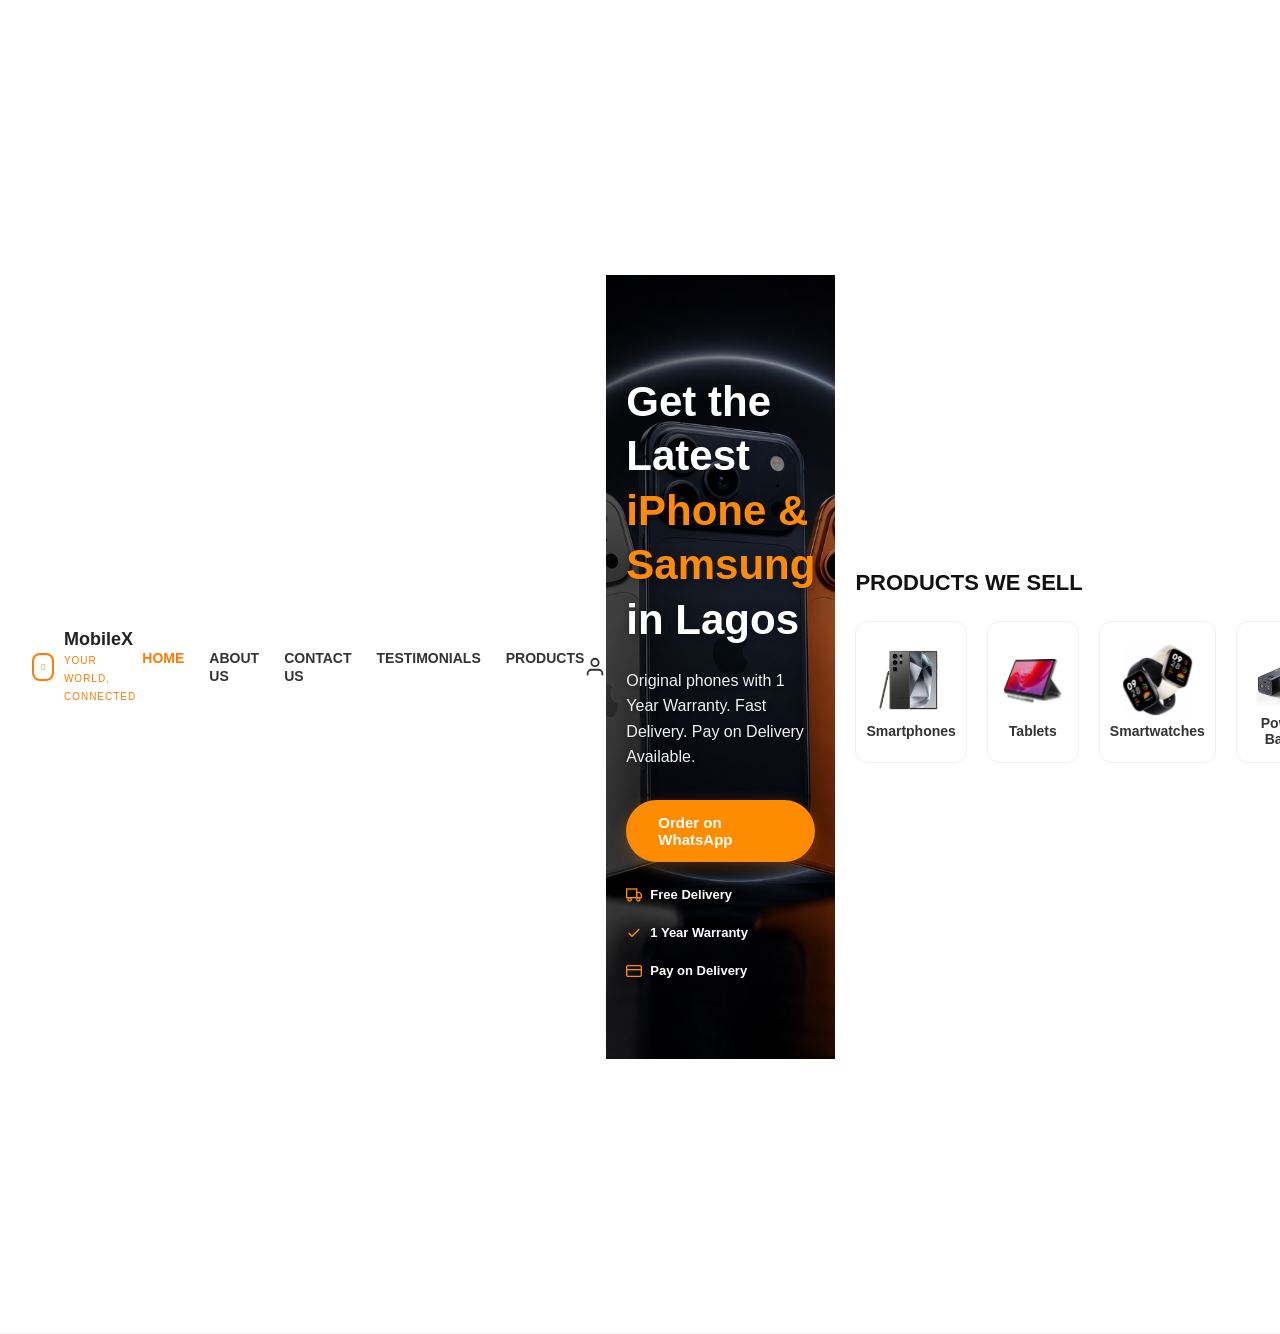
==== index.html @ 1f3f4b81 "Add login icon to navigation Added a login icon button to the navigation bar." ====
<!DOCTYPE html>
<html lang="en">
<head>
<meta charset="UTF-8">
<meta name="viewport" content="width=device-width, initial-scale=1.0">
<title>MobileX - Latest Phones in Lagos</title>
<link rel="stylesheet" href="style.css" />
</head>
<body>

  <nav class="navbar">
    <div class="hamburger" id="hamburger" onclick="toggleMenu()">
      <span></span><span></span><span></span>
    </div>
    <a href="index.html" class="logo">
      <svg class="logo-box" viewBox="0 0 24 24" fill="none" stroke="#ff7a00" stroke-width="2">
        <rect x="5" y="2" width="14" height="20" rx="2"/>
      </svg>
      <div class="logo-text">
        <h2>MobileX</h2>
        <span>YOUR WORLD, CONNECTED</span>
      </div>
    </a>
    <ul class="menu">
      <li><a href="#home" class="active">HOME</a></li>
      <li><a href="#about">ABOUT US</a></li>
      <li><a href="#contact">CONTACT US</a></li>
      <li><a href="#testimonials">TESTIMONIALS</a></li>
      <li><a href="#products">PRODUCTS</a></li>
    </ul>
  <div class="nav-icons" id="navIcons">
  <a href="login.html" class="icon-btn" aria-label="Log In">
    <svg viewBox="0 0 24 24" fill="none" stroke="#ff7a00" stroke-width="2" width="24" height="24">
      <path d="M20 21v-2a4 4 0 0 0-4-4H8a4 4 0 0 0-4 4v2"/>
      <circle cx="12" cy="7" r="4"/>
    </svg>
  </a>
  </div>

  <div class="mobile-menu" id="mobileMenu">
    <a href="#home" class="active" onclick="closeMenu()">HOME</a>
    <a href="#about" onclick="closeMenu()">ABOUT US</a>
    <a href="#contact" onclick="closeMenu()">CONTACT US</a>
    <a href="#testimonials" onclick="closeMenu()">TESTIMONIALS</a>
    <a href="#products" onclick="closeMenu()">PRODUCTS</a>
  </div>



  <section class="hero" id="home">
    <div class="hero-text">
      <h1>Get the Latest <span>iPhone & Samsung</span> in Lagos</h1>
      <p>Original phones with 1 Year Warranty. Fast Delivery. Pay on Delivery Available.</p>
      <a href="https://wa.me/2349169272657" class="btn">Order on WhatsApp</a>
      <div class="trust">
        <div>
          <svg viewBox="0 0 24 24" fill="none" stroke="#ff7a00" stroke-width="2"><rect x="1" y="3" width="15" height="13"/><polygon points="16 8 20 8 23 11 23 16 16 16 16 8"/><circle cx="5.5" cy="18.5" r="2.5"/><circle cx="18.5" cy="18.5" r="2.5"/></svg>
          Free Delivery
        </div>
        <div>
          <svg viewBox="0 0 24 24" fill="none" stroke="#ff7a00" stroke-width="2"><path d="M20 6L9 17l-5-5"/></svg>
          1 Year Warranty
        </div>
        <div>
          <svg viewBox="0 0 24 24" fill="none" stroke="#ff7a00" stroke-width="2"><rect x="1" y="4" width="22" height="16" rx="2"/><line x1="1" y1="10" x2="23" y2="10"/></svg>
          Pay on Delivery
        </div>
      </div>
    </div>
  </section>

  <div class="container">
    <div class="section-title">
      <h2>PRODUCTS WE SELL</h2>
    </div>
    <div class="categories">
      <div class="category-item">
        <img src="smart.jpg" alt="Smartphones">
        <p>Smartphones</p>
      </div>
      <div class="category-item">
        <img src="tablet.jpg" alt="Tablets">
        <p>Tablets</p>
      </div>
      <div class="category-item">
        <img src="watch.jpg" alt="Smartwatches">
        <p>Smartwatches</p>
      </div>
      <div class="category-item">
        <img src="power.jpg" alt="Power Banks">
        <p>Power Bank</p>
      </div>
      <div class="category-item">
        <img src="cases.jpg" alt="Cases">
        <p>Cases & Covers</p>
      </div>
      <div class="category-item">
        <img src="charger.jpg" alt="Chargers">
        <p>Chargers</p>
      </div>
    </div>
  </div>

  <div class="container">
    <div class="deals-banner">
      <div class="deals-text">
        <p>LIMITED TIME DEAL</p>
        <h3>Best Deals on <span>Top Brands</span></h3>
        <p>Grab amazing offers on your favorite smartphones</p>
        <a href="https://wa.me/2349169272657" class="btn-white" target="_blank">Chat on WhatsApp →</a>
      </div>
      <div class="brands-row">
        <img src="https://upload.wikimedia.org/wikipedia/commons/f/fa/Apple_logo_black.svg" alt="Apple">
        <img src="https://upload.wikimedia.org/wikipedia/commons/2/24/Samsung_Logo.svg" alt="Samsung">
        <img src="https://upload.wikimedia.org/wikipedia/commons/4/49/Realme_Logo.svg" alt="Realme">
      </div>
      <div class="off-badge">UP TO<br>30%<br>OFF</div>
    </div>
  </div>

  <div class="container" id="products">
    <div class="section-title">
      <h2>BEST SELLING PRODUCTS</h2>
    </div>
    <div class="products">
      <div class="product-card">
        <img src="https://fdn.gsmarena.com/imgroot/reviews/23/apple-iphone-15-pro-max/lifestyle/-1024w2/gsmarena_003.jpg" alt="iPhone 15 Pro">
        <h4>Apple iPhone 15 Pro</h4>
        <p class="price">From ₦999,000</p>
      </div>
      <div class="product-card">
        <img src="https://fdn.gsmarena.com/imgroot/reviews/24/samsung-galaxy-s24-ultra/lifestyle/-1024w2/gsmarena_001.jpg" alt="S24 Ultra">
        <h4>Samsung Galaxy S24 Ultra</h4>
        <p class="price">From ₦1,199,000</p>
      </div>
      <div class="product-card">
        <img src="https://fdn.gsmarena.com/imgroot/reviews/24/oneplus-12r/lifestyle/-1024w2/gsmarena_001.jpg" alt="OnePlus 12R">
        <h4>OnePlus 12R 5G</h4>
        <p class="price">From ₦549,000</p>
      </div>
      <div class="product-card">
        <img src="https://fdn.gsmarena.com/imgroot/reviews/24/xiaomi-14-ultra/lifestyle/-1024w2/gsmarena_001.jpg" alt="Xiaomi 14 Ultra">
        <h4>Xiaomi 14 Ultra</h4>
        <p class="price">From ₦899,000</p>
      </div>
      <div class="product-card">
        <img src="https://fdn.gsmarena.com/imgroot/reviews/23/google-pixel-8-pro/lifestyle/-1024w2/gsmarena_001.jpg" alt="Pixel 8 Pro">
        <h4>Google Pixel 8 Pro</h4>
        <p class="price">From ₦799,000</p>
      </div>
      <div class="product-card">
        <img src="https://fdn.gsmarena.com/imgroot/reviews/23/realme-11-pro-plus/lifestyle/-1024w2/gsmarena_001.jpg" alt="Realme 11 Pro+">
        <h4>Realme 11 Pro+</h4>
        <p class="price">From ₦390,000</p>
      </div>
    </div>
  </div>

  <div class="container">
    <div class="why-us">
      <div class="why-item">
        <svg viewBox="0 0 24 24" fill="none" stroke="#ff7a00" stroke-width="2"><path d="M17 21v-2a4 4 0 0 0-4-4H5a4 4 0 0 0-4 4v2"/><circle cx="9" cy="7" r="4"/><path d="M23 21v-2a4 4 0 0 0-3-3.87"/><path d="M16 3.13a4 4 0 0 1 0 7.75"/></svg>
        <div>
          <h4>Trusted by Thousands</h4>
          <p>5000+ happy customers</p>
        </div>
      </div>

      <div class="why-item">
        <svg viewBox="0 0 24 24" fill="none" stroke="#ff7a00" stroke-width="2"><rect x="2" y="4" width="20" height="16" rx="2"/><path d="M7 15h0M12 15h0M17 15h0"/></svg>
        <div>
          <h4>Best Prices Guaranteed</h4>
          <p>Best prices on latest mobiles</p>
        </div>
      </div>

      <div class="why-item">
        <svg viewBox="0 0 24 24" fill="none" stroke="#ff7a00" stroke-width="2"><path d="M22 16.92v3a2 2 0 0 1-2.18 2 19.79 19.79 0 0 1-8.63-3.07 19.5 19.5 0 0 1-6-6 19.79 19.79 0 0 1-3.07-8.67A2 2 0 0 1 4.11 2h3a2 2 0 0 1 2 1.72 12.84 12.84 0 0 0 .7 2.81 2 2 0 0 1-.45 2.11L8.09 9.91a16 16 0 0 0 6 6l1.27-1.27a2 2 0 0 1 2.11-.45 12.84 12.84 0 0 0 2.81.7A2 2 0 0 1 22 16.92z"/></svg>
        <div>
          <h4>Expert Support</h4>
          <p>Help anytime you need</p>
        </div>
      </div>

      <div class="why-item">
        <svg viewBox="0 0 24 24" fill="none" stroke="#ff7a00" stroke-width="2"><path d="M12 22s8-4 8-10V5l-8-3-8 3v7c0 6 8 10 8 10z"/></svg>
        <div>
          <h4>Warranty & Genuine</h4>
          <p>Official warranty on all</p>
        </div>
      </div>
    </div>
  </div>
<div class="container" id="blog">
  <div class="section-title">
    <h2>LATEST NEWS & TIPS</h2>
  </div>
  
  <div class="blog-grid">
    
    <!-- BLOG CARD 1 -->
    <div class="blog-card">
      <img src="https://images.unsplash.com/photo-1511707171634-5f897ff02aa9?q=80&w=800" alt="iPhone Tips">
      <div class="blog-content">
        <h4>5 Ways to Extend Your iPhone Battery Life</h4>
        <p>Learn simple tricks to make your battery last all day. From dark mode to background app refresh.</p>
        
        <!-- Hidden full text -->
        <div class="blog-full">
          <p>
            1. Turn on Low Power Mode<br>
            2. Use Dark Mode on OLED screens<br>
            3. Disable Background App Refresh<br>
            4. Lower screen brightness to 50%<br>
            5. Turn off Location Services for apps you don't use
          </p>
          <p>Do this and your iPhone 15 can easily last 2 days on a single charge.</p>
        </div>

        <button onclick="toggleBlog(this)">Read More →</button>
      </div>
    </div>

    <!-- BLOG CARD 2 -->
    <div class="blog-card">
      <img src="https://images.unsplash.com/photo-1598327105666-5b89351aff97?q=80&w=800" alt="Samsung Tips">
      <div class="blog-content">
        <h4>Samsung S24 Ultra Camera Guide</h4>
        <p>Master the 200MP camera. Pro tips for photos and videos that will blow your mind.</p>
        
        <div class="blog-full">
          <p>
            1. Use 200MP mode for billboards and prints<br>
            2. Turn on Expert RAW for better editing<br>
            3. Use 8K video for YouTube content<br>
            4. Nightography mode for low light<br>
            5. 100x Space Zoom is best in bright daylight
          </p>
          <p>The S24 Ultra camera is basically a DSLR in your pocket.</p>
        </div>

        <button onclick="toggleBlog(this)">Read More →</button>
      </div>
    </div>

    <!-- BLOG CARD 3 -->
    <div class="blog-card">
      <img src="https://images.unsplash.com/photo-1555774698-0b77e0d5fac6?q=80&w=800" alt="Accessories">
      <div class="blog-content">
        <h4>Must Have Accessories for 2026</h4>
        <p>From power banks to MagSafe chargers. Upgrade your phone setup this year.</p>
        
        <div class="blog-full">
          <p>
            1. 20,000mAh Power Bank with 65W PD<br>
            2. MagSafe 3-in-1 Wireless Charger<br>
            3. Tempered Glass Screen Protector<br>
            4. AirPods Pro 2nd Gen<br>
            5. Phone Gimbal for smooth videos
          </p>
          <p>These 5 items will make your phone experience 10x better in 2026.</p>
        </div>

        <button onclick="toggleBlog(this)">Read More →</button>
      </div>
    </div>

  </div>
</div>


  <div class="container" id="about">
    <div class="about-section">
      <div class="about-text">
        <h2>About MobileX</h2>
        <p>MobileX is Lagos' trusted destination for original smartphones and accessories. Since day one, we've focused on one thing: getting you genuine devices at honest prices, backed by real warranty and real support.</p>
        <p>Every phone we sell is 100% authentic, covered by a 1-year warranty, and can be paid for on delivery — no guesswork, no risk.</p>
        <div class="about-stats">
          <div class="stat">
            <h3>5000+</h3>
            <p>Happy Customers</p>
          </div>
          <div class="stat">
            <h3>500+</h3>
            <p>Phones in Stock</p>
          </div>
          <div class="stat">
            <h3>1 Year</h3>
            <p>Warranty on All Devices</p>
          </div>
        </div>
      </div>
    </div>
  </div>
  <!-- GOOGLE MAP SECTION -->
<section class="container" id="location">
  <div class="section-title">
    <h2>Visit Our Store</h2>
  </div>

  <div class="map-box">
    <iframe
      src="https://www.google.com/maps/embed?pb=!1m18!1m12!1m3!1d3963.3820253412356!2d3.339257675865243!3d6.599351022295627!2m3!1f0!2f0!3f0!3m2!1i1024!2i768!4f13.1!3m3!1m2!1s0x103b922097e3a9a7%3A0x738cb2cb212a4bb5!2sComputer%20Village!5e0!3m2!1sen!2sng!4v1700000!5m2!1sen!2sng"
      title="MobileX Store Location"
      width="100%"
      height="450"
      style="border:0;"
      allowfullscreen=""
      referrerpolicy="no-referrer-when-downgrade"
      loading="lazy">
    </iframe>

    <div class="map-footer">
      <div class="map-info">
        <h3>
          <svg xmlns="http://www.w3.org/2000/svg" viewBox="0 0 24 24" fill="none" stroke="currentColor" stroke-width="2" aria-hidden="true"><path d="M21 10c0 7-9 13-9 13s-9-6-9-13a9 9 0 0 1 18 0z"/><circle cx="12" cy="10" r="3"/></svg>
          45 Computer Village, Ikeja, Lagos
        </h3>
        <p>Mon - Sat: 8:00 AM - 7:00 PM | Sun: 10:00 AM - 5:00 PM</p>
      </div>
      <a href="https://wa.me/2349169272657?text=Hi%20MobileX,%20I%20need%20directions%20to%20your%20store" target="_blank" rel="noopener noreferrer" class="directions-btn">
        <svg xmlns="http://www.w3.org/2000/svg" viewBox="0 0 24 24" fill="none" stroke="currentColor" stroke-width="2" aria-hidden="true"><path d="M12 2L4.5 20.29l.71.71L12 18l6.79 3 .71-.71z"/></svg>
        Get Directions
      </a>
    </div>
  </div>
</section>

  <div class="container" id="testimonials">
    <div class="section-title">
      <h2>WHAT OUR CUSTOMERS SAY</h2>
    </div>
    <div class="testimonials">
      <div class="testimonial-card">
        <img class="testimonial-avatar" src="person1.jpg" alt="Chidinma A.">
        <div class="stars">★★★★★</div>
        <p>"Ordered my iPhone 15 Pro and it arrived the same day. Genuine product, exactly as described. Will definitely order again!"</p>
        <h4>— Chidinma A.</h4>
      </div>
      <div class="testimonial-card">
        <img class="testimonial-avatar" src="person2.jpg" alt="Tunde O.">
        <div class="stars">★★★★★</div>
        <p>"Pay on delivery gave me peace of mind. The Samsung S24 Ultra I got is 100% authentic with full warranty."</p>
        <h4>— Tunde O.</h4>
      </div>
      <div class="testimonial-card">
        <img class="testimonial-avatar" src="person3.jpg" alt="Amaka N.">
        <div class="stars">★★★★★</div>
        <p>"Best prices in Computer Village, hands down. Customer support responded to my WhatsApp message in minutes."</p>
        <h4>— Amaka N.</h4>
      </div>
    </div>
  </div>
  <div class="container" id="faq">
  <div class="section-title">
    <h2>FREQUENTLY ASKED QUESTIONS</h2>
  </div>
  <div class="faq-list">
    <div class="faq-item">
      <button class="faq-question" onclick="toggleFAQ(this)">
        Are your phones original? 
        <span>+</span>
      </button>
      <div class="faq-answer">
        <p>Yes 100%. All phones come with official warranty and receipt. We do not sell refurbished or fake devices.</p>
      </div>
    </div>

    <div class="faq-item">
      <button class="faq-question" onclick="toggleFAQ(this)">
        Do you offer Pay on Delivery? 
        <span>+</span>
      </button>
      <div class="faq-answer">
        <p>Yes. We deliver across Lagos and you can pay when the item gets to you. Outside Lagos requires small deposit.</p>
      </div>
    </div>

    <div class="faq-item">
      <button class="faq-question" onclick="toggleFAQ(this)">
        What is your warranty policy? 
        <span>+</span>
      </button>
      <div class="faq-answer">
        <p>All devices have 1 year official warranty. If there is any fault, we handle repair or replacement for free.</p>
      </div>
    </div>

    <div class="faq-item">
      <button class="faq-question" onclick="toggleFAQ(this)">
        How fast is delivery? 
        <span>+</span>
      </button>
      <div class="faq-answer">
        <p>Same day delivery within Lagos. 1-3 days for other states in Nigeria.</p>
      </div>
    </div>
  </div>
</div>
  
  <div class="container" id="contact">
    <div class="contact-banner">
      <h2>Have a Question? Let's Talk on WhatsApp</h2>
      <p>Tell us what you're looking for and we'll reply with prices and availability.</p>

      <form class="inquiry-form" id="inquiryForm">
        <div class="form-group">
          <label for="productType">What are you looking for?</label>
          <select id="productType" onchange="handleProductChange()">
            <option value="">-- Select a category --</option>
            <option value="Phone">Phone</option>
            <option value="Power Bank">Power Bank</option>
            <option value="Accessories">Accessories</option>
          </select>
        </div>

        <div class="form-group" id="phoneTypeGroup" style="display:none;">
          <label for="phoneType">Which phone are you interested in?</label>
          <input type="text" id="phoneType" placeholder="e.g. iPhone 15 Pro, Samsung S24 Ultra">
        </div>

        <div class="form-group" id="accessoryTypeGroup" style="display:none;">
          <label for="accessoryType">What accessory?</label>
          <input type="text" id="accessoryType" placeholder="e.g. Charger, Case, Earphones">
        </div>

        <div class="form-group">
          <label for="priceRange">Select your budget</label>
          <select id="priceRange">
            <option value="">-- Select a price range --</option>
            <option value="Under ₦100,000">Under ₦100,000</option>
            <option value="₦100,000 - ₦300,000">₦100,000 - ₦300,000</option>
            <option value="₦300,000 - ₦600,000">₦300,000 - ₦600,000</option>
            <option value="₦600,000 - ₦1,000,000">₦600,000 - ₦1,000,000</option>
            <option value="Above ₦1,000,000">Above ₦1,000,000</option>
          </select>
        </div>

        <div class="form-group">
          <label for="extraNote">Anything else? (optional)</label>
          <input type="text" id="extraNote" placeholder="e.g. Need it delivered by Friday">
        </div>

        <button type="button" class="btn-white" onclick="sendToWhatsApp()">💬 Message Us on WhatsApp →</button>
        
      </form>
    </div>
  </div>

      
  <footer class="footer">
    <div class="container">
      <div class="footer-top">
        <div class="newsletter">
          <h4>Subscribe to our Newsletter</h4>
          <p>Get updates on new arrivals</p>
          <input type="email" placeholder="Enter your email">
          <button>SUBSCRIBE</button>
        </div>
        <div class="footer-badges">
          <div class="badge">
            <svg xmlns="http://www.w3.org/2000/svg" width="20" height="20" viewBox="0 0 24 24" fill="none" stroke="currentColor" stroke-width="2">
              <path d="M1 3h15v13H1z"/><path d="M16 8h4l3 3v5h-7V8z"/><circle cx="5.5" cy="18.5" r="2.5"/><circle cx="18.5" cy="18.5" r="2.5"/>
            </svg>
            <p>Free Shipping on orders over ₦50,000</p>
          </div>
          <div class="badge">
            <svg xmlns="http://www.w3.org/2000/svg" width="20" height="20" viewBox="0 0 24 24" fill="none" stroke="currentColor" stroke-width="2">
              <path d="M12 22s8-4 8-10V5l-8-3-8 3v7c0 6 8 10 8 10z"/>
            </svg>
            <p>Secure Payment 100% Protected</p>
          </div>
        </div>
      </div>
      <div class="footer-cols">
        <div><h4>MobileX</h4><p>Your one-stop destination for smartphones and accessories.</p></div>
        <div><h4>QUICK LINKS</h4><a href="index.html">Home</a><a href="shop.html">Shop</a><a href="about.html">About Us</a><a href="contact.html">Contact</a></div>
        <div><h4>CUSTOMER SERVICE</h4><a href="#">My Account</a><a href="#">Returns</a><a href="#">FAQs</a></div>
        <div>
          <h4>CONTACT US</h4>
          <p class="contact-item">
            <svg xmlns="http://www.w3.org/2000/svg" width="16" height="16" viewBox="0 0 24 24" fill="none" stroke="currentColor" stroke-width="2">
              <path d="M21 10c0 7-9 13-9 13s-9-6-9-13a9 9 0 0 1 18 0z"/><circle cx="12" cy="10" r="3"/>
            </svg>
            45 Computer Village, Ikeja, Lagos
          </p>
          <p class="contact-item">
            <svg xmlns="http://www.w3.org/2000/svg" width="16" height="16" viewBox="0 0 24 24" fill="none" stroke="currentColor" stroke-width="2">
              <path d="M22 16.92v3a2 2 0 0 1-2.18 2 19.79 19.79 0 0 1-8.63-3.07 19.5 19.5 0 0 1-6-6 19.79 19.79 0 0 1-3.07-8.67A2 2 0 0 1 4.11 2h3a2 2 0 0 1 2 1.72 12.84 12.84 0 0 0 .7 2.81 2 2 0 0 1-.45 2.11L8.09 9.91a16 16 0 0 0 6 6l1.27-1.27a2 2 0 0 1 2.11-.45 12.84 12.84 0 0 0 2.81.7A2 2 0 0 1 22 16.92z"/>
            </svg>
            (234) 801-234-5678
          </p>
          <p class="contact-item">
            <svg xmlns="http://www.w3.org/2000/svg" width="16" height="16" viewBox="0 0 24 24" fill="none" stroke="currentColor" stroke-width="2">
              <path d="M4 4h16c1.1 0 2 .9 2 2v12c0 1.1-.9 2-2 2H4c-1.1 0-2-.9-2-2V6c0-1.1.9-2 2-2z"/><polyline points="22,6 12,13 2,6"/>
            </svg>
            support@mobilex.ng
          </p>
        </div>
      </div>
    </div>
  </footer>
  <div id="toast" class="toast"></div>
  <!-- COOKIE CONSENT BANNER -->
<div id="cookieBox" class="cookie-box">
  <p>
    We use cookies to improve your experience. By using this site, you agree to our use of cookies.
  </p>
  <button onclick="acceptCookies()">Got it</button>
</div>
<script>
// ---- COOKIE BANNER LOGIC ----
  function checkCookieConsent() {
    const consent = localStorage.getItem('mobilexCookieConsent');
    if (!consent) {
      document.getElementById('cookieBanner').classList.add('active');
    }
  }

  function acceptCookies() {
    localStorage.setItem('mobilexCookieConsent', 'accepted');
    document.getElementById('cookieBanner').classList.remove('active');
  }

  // Run on page load
  checkCookieConsent();
  function toggleMenu() {
    document.getElementById('hamburger').classList.toggle('active');
    document.getElementById('mobileMenu').classList.toggle('active');
  }
  function closeMenu() {
    document.getElementById('hamburger').classList.remove('active');
    document.getElementById('mobileMenu').classList.remove('active');
  }

  function handleProductChange() {
    const type = document.getElementById('productType').value;
    document.getElementById('phoneTypeGroup').style.display = (type === 'Phone') ? 'block' : 'none';
    document.getElementById('accessoryTypeGroup').style.display = (type === 'Accessories') ? 'block' : 'none';
  }

  function sendToWhatsApp() {
    const productType = document.getElementById('productType').value;
    const phoneType = document.getElementById('phoneType').value;
    const accessoryType = document.getElementById('accessoryType').value;
    const priceRange = document.getElementById('priceRange').value;
    const extraNote = document.getElementById('extraNote').value;

    if (!productType) {
      alert('Please select what you are looking for.');
      return;
    }
    if (!priceRange) {
      alert('Please select a budget range.');
      return;
    }

    let message = "Hi MobileX, I'm interested in the following:%0A";
    message += "Category: " + productType + "%0A";

    if (productType === 'Phone') {
      message += "Phone: " + (phoneType || 'Not specified') + "%0A";
    }
    if (productType === 'Accessories') {
      message += "Accessory: " + (accessoryType || 'Not specified') + "%0A";
    }

    message += "Budget: " + priceRange + "%0A";

    if (extraNote) {
      message += "Note: " + extraNote + "%0A";
    }

    const whatsappNumber = "2349169272657";
    const url = "https://wa.me/" + whatsappNumber + "?text=" + message;
    window.open(url, "_blank");
  }

  // ---- NAVBAR: LOGIN ICON vs PROFILE MENU ----
  function renderNavIcons() {
    const navIcons = document.getElementById('navIcons');
    const user = JSON.parse(localStorage.getItem('mobilexLoggedInUser') || 'null');

    if (user) {
      const initial = user.name.trim().charAt(0).toUpperCase();
      const firstName = user.name.trim().split(' ')[0];

      navIcons.innerHTML = `
        <div class="profile-wrap">
          <button class="profile-btn" onclick="toggleProfileMenu(event)">
            <span class="profile-avatar">${initial}</span>
            <span class="profile-name">${firstName}</span>
          </button>
          <div class="profile-dropdown" id="profileDropdown">
            <p class="dropdown-name">${user.name}</p>
            <p class="dropdown-email">${user.email}</p>
            <hr>
            <a href="#" class="logout-link" onclick="return logoutUser()">Log Out</a>
          </div>
        </div>
      `;
    } else {
      navIcons.innerHTML = `
        <a href="login.html" title="Log In / Sign Up">
          <svg viewBox="0 0 24 24" fill="none" stroke-width="2"><path d="M20 21v-2a4 4 0 0 0-4-4H8a4 4 0 0 0-4 4v2"/><circle cx="12" cy="7" r="4"/></svg>
        </a>
      `;
    }
  }

  function toggleProfileMenu(e) {
    e.stopPropagation();
    document.getElementById('profileDropdown').classList.toggle('active');
  }

  document.addEventListener('click', function () {
    const dropdown = document.getElementById('profileDropdown');
    if (dropdown) dropdown.classList.remove('active');
  });

  // ---- UPDATED LOGOUT WITH REDIRECT TO LOGIN.HTML ----
  function logoutUser() {
    localStorage.removeItem('mobilexLoggedInUser');
    window.location.href = 'login.html';
    return false;
  }

  renderNavIcons();
  // ---- FAQ TOGGLE ----
function toggleFAQ(btn) {
  const answer = btn.nextElementSibling;
  const icon = btn.querySelector('span');
  
  // Close all other FAQs
  document.querySelectorAll('.faq-answer').forEach(item => {
    if(item !== answer) {
      item.classList.remove('active');
      item.previousElementSibling.classList.remove('active');
      item.previousElementSibling.querySelector('span').textContent = '+';
    }
  });

  // Toggle clicked FAQ
  answer.classList.toggle('active');
  btn.classList.toggle('active');
  icon.textContent = answer.classList.contains('active') ? '−' : '+';
}
// ---- BLOG READ MORE TOGGLE ----
function toggleBlog(btn) {
  const fullText = btn.previousElementSibling; // the .blog-full div
  const isOpen = fullText.style.maxHeight && fullText.style.maxHeight !== '0px';
  
  if(!isOpen || fullText.style.maxHeight === '0px') {
    fullText.style.maxHeight = '500px'; // big enough to show all text
    btn.textContent = 'Show Less ←';
  } else {
    fullText.style.maxHeight = '0';
    btn.textContent = 'Read More →';
  }
}
// ---- GOOGLE MAP: OPTIONAL - SCROLL TO MAP WHEN CLICKED FROM NAV ----
document.addEventListener('DOMContentLoaded', function() {
  const locationLink = document.querySelector('a[href="#location"]');
  
  if(locationLink) {
    locationLink.addEventListener('click', function(e) {
      e.preventDefault();
      document.getElementById('location').scrollIntoView({ 
        behavior: 'smooth' 
      });
    });
  }
});


function showToast(message) {
  const toast = document.getElementById("toast");
  toast.innerText = message;
  toast.classList.add("show");

  setTimeout(() => {
    toast.classList.remove("show");
  }, 2500);
}

function sendToWhatsApp() {
  const productType = document.getElementById('productType').value;
  const phoneType = document.getElementById('phoneType').value;
  const accessoryType = document.getElementById('accessoryType').value;
  const priceRange = document.getElementById('priceRange').value;
  const extraNote = document.getElementById('extraNote').value;

  if (!productType) {
    showToast("Please select what you are looking for");
    return;
  }

  if (!priceRange) {
    showToast("Please select a budget range");
    return;
  }

  let message = `Hello, I want a ${productType}`;
  if (phoneType) message += ` (${phoneType})`;
  if (accessoryType) message += ` - ${accessoryType}`;
  message += ` within ${priceRange}`;
  if (extraNote) message += `. Note: ${extraNote}`;

  const phoneNumber = "2349169272657";
  const url = `https://wa.me/${phoneNumber}?text=${encodeURIComponent(message)}`;

  window.open(url, "_blank");
}


window.onload = function () {
  if (!localStorage.getItem("cookiesAccepted")) {
    document.getElementById("cookieBox").style.display = "block";
  }
};

function acceptCookies() {
  localStorage.setItem("cookiesAccepted", "true");
  document.getElementById("cookieBox").style.display = "none";
}
</script>
</script>
</body>
</html>
---- style.css ----
* { margin: 0; padding: 0; box-sizing: border-box; font-family: 'Inter', Arial, sans-serif; }

html { scroll-behavior: smooth; }
section, #about, #testimonials, #contact, #products { scroll-margin-top: 70px; }

/* 1. NAVBAR */
.navbar {
  background: #fff;
  padding: 12px 20px;
  display: flex;
  justify-content: space-between;
  align-items: center;
  border-bottom: 1px solid #eee;
  position: sticky;
  top: 0;
  z-index: 1000;
}
.logo { display: flex; align-items: center; gap: 10px; text-decoration: none; }
.logo-box { border: 2px solid #ff7a00; border-radius: 8px; padding: 6px; width: 38px; height: 38px; }
.logo-text h2 { font-size: 20px; color: #000; }
.logo-text span { font-size: 9px; color: #777; letter-spacing: 0.5px; }

.menu { display: flex; gap: 25px; list-style: none; }
.menu a { text-decoration: none; color: #333; font-weight: 600; font-size: 14px; transition: 0.2s; }
.menu a:hover, .menu a.active { color: #ff7a00; }

.nav-icons { display: flex; gap: 18px; align-items: center; }
.nav-icons a { position: relative; display: flex; text-decoration: none; }
.nav-icons svg { width: 22px; height: 22px; stroke: #333; fill: none; }
.nav-icons a:hover svg { stroke: #ff7a00; }
.cart-count {
  position: absolute; top: -6px; right: -6px;
  background: #ff7a00; color: #fff; font-size: 10px;
  border-radius: 50%; padding: 1px 5px; font-weight: bold;
}

/* USER PROFILE & DROPDOWN MENU STYLES */
.profile-wrap {
  position: relative;
}
.profile-btn {
  display: flex;
  align-items: center;
  gap: 8px;
  background: transparent;
  border: none;
  cursor: pointer;
  padding: 4px;
}
.profile-avatar {
  width: 32px;
  height: 32px;
  background: #ff7a00;
  color: #fff;
  border-radius: 50%;
  display: flex;
  align-items: center;
  justify-content: center;
  font-weight: bold;
  font-size: 14px;
}
.profile-name {
  font-size: 14px;
  font-weight: 600;
  color: #333;
}
.profile-dropdown {
  display: none;
  position: absolute;
  right: 0;
  top: 42px;
  background: #fff;
  border: 1px solid #eee;
  border-radius: 10px;
  box-shadow: 0 10px 30px rgba(0,0,0,0.12);
  width: 220px;
  padding: 14px;
  z-index: 1001;
  text-align: left;
}
.profile-dropdown.active {
  display: block;
}
.dropdown-name {
  font-size: 14px;
  font-weight: 700;
  color: #111;
  margin-bottom: 2px;
}
.dropdown-email {
  font-size: 12px;
  color: #666;
  margin-bottom: 8px;
  word-break: break-all;
}
.profile-dropdown hr {
  border: 0;
  border-top: 1px solid #eee;
  margin: 10px 0;
}
.profile-dropdown a {
  display: block;
  padding: 8px 0;
  color: #333;
  text-decoration: none;
  font-size: 13px;
  font-weight: 500;
  transition: 0.2s;
}
.profile-dropdown a:hover {
  color: #ff7a00;
}
.profile-dropdown a.logout-link {
  color: #d9534f;
  font-weight: 600;
}

.hamburger { display: none; flex-direction: column; gap: 5px; cursor: pointer; z-index: 1001; }
.hamburger span { width: 25px; height: 3px; background: #333; border-radius: 2px; transition: 0.3s; }
.hamburger.active span:nth-child(1) { transform: rotate(45deg) translate(5px, 5px); }
.hamburger.active span:nth-child(2) { opacity: 0; }
.hamburger.active span:nth-child(3) { transform: rotate(-45deg) translate(7px, -6px); }

.mobile-menu {
  display: none;
  position: absolute;
  top: 62px;
  left: 0;
  width: 100%;
  background: #fff;
  border-bottom: 1px solid #eee;
  flex-direction: column;
  padding: 15px 20px;
  z-index: 999;
}
.mobile-menu.active { display: flex; }
.mobile-menu a {
  padding: 12px 0;
  text-decoration: none;
  color: #333;
  font-weight: 600;
  border-bottom: 1px solid #f5f5f5;
}
.mobile-menu a:hover, .mobile-menu a.active { color: #ff7a00; }

/* 2. HERO SECTION */
.hero {
  background: url('phone.jpg') no-repeat center 70% / cover;
  padding: 100px 20px 80px;
  display: flex;
  align-items: center;
  position: relative;
  min-height: 480px;
}

.hero::before {
  content: '';
  position: absolute;
  top: 0; left: 0; right: 0; bottom: 0;
  background: linear-gradient(90deg, rgba(0,0,0,0.65) 0%, rgba(0,0,0,0.35) 100%);
  z-index: 1;
}

.hero-text {
  position: relative;
  z-index: 2;
  max-width: 550px;
}

.hero-text h1 {
  font-size: 42px;
  line-height: 1.3;
  color: #ffffff;
  margin-bottom: 20px;
  text-shadow: 0 2px 10px rgba(0,0,0,0.4);
}
.hero-text h1 span {
  color: #ff8c00;
}

.hero-text p {
  font-size: 16px;
  line-height: 1.6;
  color: #f1f1f1;
  margin-bottom: 30px;
  text-shadow: 0 1px 5px rgba(0,0,0,0.3);
}

.btn {
  background: #ff8c00;
  color: #fff;
  padding: 14px 32px;
  border-radius: 50px;
  text-decoration: none;
  font-weight: 700;
  font-size: 15px;
  display: inline-block;
  transition: all 0.3s ease;
  margin-bottom: 25px;
  box-shadow: 0 4px 15px rgba(255,140,0,0.3);
}
.btn:hover {
  background: #ff7a00;
  transform: translateY(-2px);
  box-shadow: 0 6px 20px rgba(255,140,0,0.4);
}

/* TRUST BADGES */
.trust {
  display: flex;
  gap: 22px;
  flex-wrap: wrap;
}
.trust div {
  display: flex;
  align-items: center;
  gap: 8px;
  color: #fff;
  font-size: 13px;
  font-weight: 600;
}
.trust svg {
  width: 16px;
  height: 16px;
  stroke: #ff8c00;
  fill: none;
  flex-shrink: 0;
}

.container { max-width: 1200px; margin: 0 auto; padding: 40px 20px; }
.section-title { display: flex; justify-content: space-between; align-items: center; margin-bottom: 25px; }
.section-title h2 { font-size: 22px; font-weight: 700; color: #111; }

.btn-small {
  background: #ff7a00;
  color: #fff !important;
  padding: 8px 18px;
  border-radius: 50px;
  font-size: 12px;
  font-weight: 700;
  text-decoration: none;
  transition: 0.3s;
}
.btn-small:hover { background: #e66a00; }

/* 3. SHOP BY CATEGORY */
.categories {
  display: grid;
  grid-template-columns: repeat(6, 1fr);
  gap: 20px;
  text-align: center;
}
.category-item {
  text-decoration: none;
  background: #fff;
  border: 1px solid #f0f0f0;
  border-radius: 12px;
  padding: 15px 10px;
  transition: all 0.3s ease;
  display: flex;
  flex-direction: column;
  align-items: center;
  justify-content: center;
}
.category-item:hover {
  border-color: #ff7a00;
  transform: translateY(-4px);
  box-shadow: 0 8px 20px rgba(0,0,0,0.06);
}
.category-item img {
  width: 70px;
  height: 70px;
  object-fit: contain;
  margin-bottom: 8px;
  mix-blend-mode: multiply;
}
.category-item p {
  font-size: 14px;
  font-weight: 600;
  color: #333;
}

/* 4. DEALS BANNER */
.deals-banner {
  background: #0d0d0d;
  color: #fff;
  border-radius: 16px;
  padding: 35px;
  display: flex;
  align-items: center;
  justify-content: space-between;
  margin: 50px 0;
}
.deals-text h3 { font-size: 26px; }
.deals-text h3 span { color: #ff7a00; }
.deals-text p { font-size: 14px; color: #ccc; margin: 10px 0 15px; }

.btn-white {
  background: #ff7a00;
  color: #fff;
  padding: 10px 22px;
  border-radius: 50px;
  text-decoration: none;
  font-weight: 600;
  transition: 0.3s;
  display: inline-block;
}
.btn-white:hover { background: #e66a00; }
.brands-row { display: flex; gap: 25px; align-items: center; }
.brands-row img { height: 25px; filter: brightness(0) invert(1); opacity: 0.85; mix-blend-mode: normal; }

.off-badge {
  background: #ff7a00;
  border-radius: 50%;
  padding: 18px;
  font-weight: bold;
  text-align: center;
  min-width: 75px;
  height: 75px;
  display: flex;
  align-items: center;
  justify-content: center;
  line-height: 1.2;
}

/* 5. POPULAR PRODUCTS - 3 IN A ROW FOR DESKTOP */
.products {
  display: grid;
  grid-template-columns: repeat(3, 1fr);
  gap: 24px;
  max-width: 1100px;
  margin: 0 auto;
}

.product-card {
  background: #fff;
  border: 1px solid #eee;
  border-radius: 12px;
  padding: 20px;
  text-align: center;
  transition: all 0.3s ease;
  display: flex;
  flex-direction: column;
  justify-content: space-between;
}
.product-card:hover {
  border-color: #ff8c00;
  transform: translateY(-4px);
  box-shadow: 0 8px 20px rgba(0,0,0,0.06);
}
.product-card img {
  width: 100%;
  height: 200px;
  object-fit: contain;
  mix-blend-mode: multiply;
  margin-bottom: 12px;
}
.product-card h4 {
  font-size: 16px;
  margin: 10px 0 6px;
  color: #222;
  font-weight: 600;
  min-height: 44px;
}
.price {
  color: #000;
  font-weight: 700;
  font-size: 17px;
}
.stars {
  color: #ffc107;
  font-size: 13px;
  margin-top: 6px;
}

/* 6. WHY CHOOSE US */
.why-us { display: grid; grid-template-columns: repeat(4, 1fr); gap: 20px; margin: 50px 0; }
.why-item { display: flex; gap: 12px; align-items: flex-start; }
.why-item svg { width: 30px; height: 30px; stroke: #ff7a00; flex-shrink: 0; margin-top: 2px; }
.why-item h4 { font-size: 15px; color: #000; margin-bottom: 4px; }
.why-item p { font-size: 13px; color: #666; }

/* 8. ABOUT US */
.about-section {
  background: #fafafa;
  border-radius: 16px;
  padding: 45px;
}
.about-text h2 { font-size: 26px; color: #111; margin-bottom: 18px; }
.about-text p { font-size: 15px; color: #555; line-height: 1.7; margin-bottom: 14px; max-width: 750px; }
.about-stats { display: flex; gap: 40px; margin-top: 25px; flex-wrap: wrap; }
.stat h3 { font-size: 28px; color: #ff7a00; margin-bottom: 4px; }
.stat p { font-size: 13px; color: #666; margin: 0; }

/* 9. TESTIMONIALS */
.testimonials { display: grid; grid-template-columns: repeat(3, 1fr); gap: 20px; }
.testimonial-card {
  background: #fff;
  border: 1px solid #eee;
  border-radius: 12px;
  padding: 25px;
  transition: 0.3s;
}
.testimonial-card:hover { border-color: #ff7a00; transform: translateY(-3px); box-shadow: 0 8px 20px rgba(0,0,0,0.06); }
.testimonial-avatar {
  width: 48px;
  height: 48px;
  border-radius: 50%;
  object-fit: cover;
  margin-bottom: 14px;
  border: 2px solid #ff7a00;
}
.testimonial-card .stars { font-size: 14px; margin-bottom: 12px; }
.testimonial-card p { font-size: 14px; color: #444; line-height: 1.6; margin-bottom: 15px; font-style: italic; }
.testimonial-card h4 { font-size: 14px; color: #111; font-weight: 700; }

/* 10. CONTACT / WHATSAPP CTA */
.contact-banner {
  background: linear-gradient(90deg, #ff7a00, #ff8c00);
  border-radius: 16px;
  padding: 45px;
  text-align: center;
  color: #fff;
}
.contact-banner h2 { font-size: 26px; margin-bottom: 10px; }
.contact-banner p { font-size: 15px; margin-bottom: 22px; opacity: 0.95; }
.contact-banner .btn-white { background: #0a0a0a; }
.contact-banner .btn-white:hover { background: #1a1a1a; }

.inquiry-form {
  background: #fff;
  border-radius: 12px;
  padding: 30px;
  max-width: 480px;
  margin: 0 auto;
  text-align: left;
}
.form-group { margin-bottom: 18px; }
.form-group label {
  display: block;
  font-size: 13px;
  font-weight: 700;
  color: #333;
  margin-bottom: 6px;
}
.form-group select,
.form-group input {
  width: 100%;
  padding: 12px 14px;
  border: 1px solid #ddd;
  border-radius: 8px;
  font-size: 14px;
  color: #222;
  background: #fafafa;
  outline: none;
  transition: 0.2s;
}
.form-group select:focus,
.form-group input:focus {
  border-color: #ff7a00;
  background: #fff;
}
.inquiry-form .btn-white {
  background: green;
  width: 100%;
  border: none;
  cursor: pointer;
  font-size: 15px;
  margin-top: 5px;
}
.inquiry-form.btn-white:hover{
  background: black;
}

/* 7. FOOTER */
.footer { background: #0a0a0a; color: #ccc; padding: 40px 20px; }
.footer-top { display: flex; justify-content: space-between; margin-bottom: 30px; flex-wrap: wrap; gap: 20px; }
.newsletter input { padding: 10px 14px; border: 1px solid #333; border-radius: 50px 0 0 50px; width: 230px; background: #1a1a1a; color: #fff; outline: none; }
.newsletter button { padding: 10px 20px; background: #ff7a00; color: #fff; border: none; border-radius: 0 50px 50px 0; cursor: pointer; font-weight: bold; transition: 0.3s; }
.newsletter button:hover { background: #e66a00; }

.footer-badges { display: flex; flex-direction: column; gap: 10px; }
.badge { display: flex; align-items: center; gap: 8px; color: #ccc; font-size: 14px; }
.badge svg { stroke: #ff7a00; flex-shrink: 0; }

.footer-cols { display: grid; grid-template-columns: repeat(4, 1fr); gap: 30px; }
.footer-cols h4 { color: #fff; margin-bottom: 15px; }
.footer-cols a { display: block; color: #aaa; text-decoration: none; font-size: 14px; margin-bottom: 8px; transition: 0.2s; }
.footer-cols a:hover { color: #ff7a00; }
.footer-cols p { font-size: 14px; color: #aaa; margin-bottom: 10px; }

.contact-item { display: flex; align-items: center; gap: 8px; }
.contact-item svg { stroke: #ff7a00; flex-shrink: 0; }

/* RESPONSIVE - MOBILE FIRST */
@media (max-width: 900px) {
  .menu { display: none; }
  .hamburger { display: flex; }
  .profile-name { display: none; } /* Hide raw full name on mobile nav for clean layout */

  .hero {
    flex-direction: column;
    text-align: center;
    padding: 70px 20px 50px;
    min-height: 400px;
  }
  .hero-text { text-align: center; margin: 0 auto; }
  .hero-text h1 { font-size: 28px; margin-bottom: 14px; }
  .hero-text p { font-size: 14px; margin-bottom: 24px; }
  .trust { justify-content: center; }

  .categories { grid-template-columns: repeat(2, 1fr); gap: 15px; }
  .category-item { padding: 12px 8px; }
  .category-item img { width: 60px; height: 60px; }

  .products { grid-template-columns: repeat(2, 1fr); gap: 15px; } /* Updated to 2-column mobile layout */
  .product-card { padding: 12px; }
  .product-card img { height: 140px; }
  .product-card h4 { font-size: 13px; min-height: 36px; }

  .why-us { grid-template-columns: repeat(2, 1fr); }
  .footer-cols { grid-template-columns: repeat(2, 1fr); }
  .footer-top { flex-direction: column; }
  .newsletter input { width: 100%; }

  .deals-banner { flex-direction: column; text-align: center; gap: 20px; }
  .brands-row { flex-wrap: wrap; justify-content: center; }

  .about-section { padding: 25px; }
  .about-stats { gap: 25px; }
  .testimonials { grid-template-columns: 1fr; }
  .contact-banner { padding: 30px 20px; }
  .contact-banner h2 { font-size: 20px; }
}

/* 11. LOGIN / SIGNUP PAGE */
.auth-wrapper {
  min-height: calc(100vh - 63px);
  display: flex;
  align-items: center;
  justify-content: center;
  background: linear-gradient(135deg, #fff5ee 0%, #ffffff 100%);
  padding: 40px 20px;
}

.auth-card {
  background: #fff;
  width: 100%;
  max-width: 420px;
  border-radius: 16px;
  box-shadow: 0 10px 40px rgba(0,0,0,0.08);
  border: 1px solid #eee;
  padding: 35px;
}

.auth-tabs {
  display: flex;
  border-radius: 50px;
  background: #f5f5f5;
  padding: 5px;
  margin-bottom: 28px;
}
.tab-btn {
  flex: 1;
  padding: 10px;
  border: none;
  background: transparent;
  border-radius: 50px;
  font-weight: 700;
  font-size: 14px;
  color: #777;
  cursor: pointer;
  transition: 0.3s;
}
.tab-btn.active {
  background: #ff7a00;
  color: #fff;
}

.auth-form { display: none; }
.auth-form.active { display: block; }

.auth-form h2 { font-size: 22px; color: #111; margin-bottom: 6px; }
.auth-subtitle { font-size: 13px; color: #777; margin-bottom: 22px; }

.auth-form .form-group { margin-bottom: 16px; }
.auth-form label { display: block; font-size: 13px; font-weight: 600; color: #333; margin-bottom: 6px; }
.auth-form input {
  width: 100%;
  padding: 12px 14px;
  border: 1px solid #ddd;
  border-radius: 8px;
  font-size: 14px;
  outline: none;
  transition: 0.2s;
}
.auth-form input:focus { border-color: #ff7a00; box-shadow: 0 0 0 3px rgba(255,122,0,0.1); }

.auth-submit {
  width: 100%;
  text-align: center;
  border: none;
  cursor: pointer;
  margin-top: 6px;
  margin-bottom: 0;
}

.auth-error { color: #e33; font-size: 13px; margin: 6px 0; min-height: 16px; }
.auth-success { color: #1a9c4a; font-size: 13px; margin: 6px 0; min-height: 16px; }

.auth-switch { text-align: center; font-size: 13px; color: #666; margin-top: 18px; }
.auth-switch span { color: #ff7a00; font-weight: 700; cursor: pointer; }
.auth-switch span:hover { text-decoration: underline; }

@media (max-width: 480px) {
  .auth-card { padding: 25px; }
}
/* COOKIE CONSENT BANNER */
.cookie-banner {
  position: fixed;
  bottom: 0;
  left: 0;
  right: 0;
  background: #0a0a0a;
  color: #fff;
  padding: 18px 20px;
  box-shadow: 0 -4px 20px rgba(0,0,0,0.2);
  z-index: 9999;
  display: none; /* Controlled by JavaScript */
  border-top: 1px solid #222;
}

.cookie-banner.active {
  display: block;
}

.cookie-content {
  max-width: 1200px;
  margin: 0 auto;
  display: flex;
  align-items: center;
  justify-content: space-between;
  gap: 20px;
}

.cookie-content p {
  font-size: 13px;
  color: #ccc;
  line-height: 1.5;
  margin: 0;
}

.cookie-buttons {
  display: flex;
  gap: 10px;
  flex-shrink: 0;
}

.cookie-btn {
  padding: 10px 22px;
  border-radius: 50px;
  font-size: 13px;
  font-weight: 700;
  cursor: pointer;
  border: none;
  transition: 0.3s;
}

.accept-btn {
  background: #ff7a00;
  color: #fff;
}

.accept-btn:hover {
  background: #e66a00;
}

@media (max-width: 768px) {
  .cookie-content {
    flex-direction: column;
    text-align: center;
    gap: 12px;
  }
}
/* FAQ SECTION WRAPPER */
#faq{
  max-width: 800px;
  margin: 40px auto;
  padding: 20px;
  background: #fff;
  border: 2px solid #ff7a00; /* 2px thick orange line around whole FAQ */
  border-radius: 12px; /* round corners for the whole box */
}

/* EACH QUESTION BOX */
.faq-list { 
  max-width: 100%; 
  margin: 0 auto; 
}

.faq-item { 
  margin-bottom: 12px; 
  border: 1px solid #eee; /* tin line for each item */
  border-radius: 10px; /* round corners for each item */
  background: #fff; 
  overflow: hidden;
  transition: border-color 0.3s;
}
.faq-item:hover { 
  border-color: #ff7a00; 
}

/* THE BUTTON */
.faq-question { 
  width: 100%; 
  padding: 18px 20px; 
  background: #fff; 
  border: none; 
  text-align: left; 
  font-weight: 700; 
  font-size: 15px; 
  color: #111; 
  cursor: pointer; 
  display: flex; 
  justify-content: space-between; 
  align-items: center;
  font-family: 'Inter', Arial, sans-serif;
}
.faq-question:hover { 
  color: #ff7a00; 
}

.faq-question span { 
  font-size: 22px; 
  color: #ff7a00; 
  font-weight: 400;
  transition: transform 0.3s ease;
}
.faq-question.active span { 
  transform: rotate(45deg); /* + turns to x */
}

/* THE ANSWER */
.faq-answer { 
  max-height: 0; 
  overflow: hidden; 
  transition: max-height 0.4s ease, padding 0.4s ease; 
  padding: 0 20px; 
}
.faq-answer.active { 
  max-height: 300px; /* enough space for answer */
  padding: 0 20px 18px; 
}
.faq-answer p { 
  font-size: 14px; 
  color: #555; 
  line-height: 1.7; 
  margin: 0;
}
/* BLOG SECTION */
#blog {
  max-width: 1200px; 
  margin: 0 auto; 
  padding: 40px 20px;
}

#blog .section-title {
  margin-bottom: 25px;
}
#blog .section-title h2 {
  font-size: 22px; 
  font-weight: 700; 
  color: #111;
  font-family: 'Inter', Arial, sans-serif;
}

.blog-grid {
  display: grid; 
  grid-template-columns: repeat(auto-fit, minmax(280px, 1fr)); 
  gap: 24px;
}

.blog-card {
  background: #fff; 
  border: 1px solid #eee; 
  border-radius: 12px; 
  overflow: hidden;
  transition: box-shadow 0.3s, border-color 0.3s;
}
.blog-card:hover {
  border-color: #ff7a00;
  box-shadow: 0 4px 12px rgba(0,0,0,0.05);
}

.blog-card img {
  width: 100%; 
  height: 180px; 
  object-fit: cover;
}

.blog-content {
  padding: 15px;
}
.blog-content h4 {
  font-size: 16px; 
  color: #111; 
  margin: 0 0 10px; 
  font-weight: 700;
  font-family: 'Inter', Arial, sans-serif;
}
.blog-content > p {
  font-size: 14px; 
  color: #666; 
  margin: 0 0 10px; 
  line-height: 1.6;
  font-family: 'Inter', Arial, sans-serif;
}

/* Hidden full text */
.blog-full {
  max-height: 0; 
  overflow: hidden; 
  transition: max-height 0.4s ease;
}
.blog-full p {
  font-size: 14px; 
  color: #555; 
  line-height: 1.7;
  font-family: 'Inter', Arial, sans-serif;
}
.blog-full p:first-child {
  margin-bottom: 10px;
}

.blog-content button {
  background: none; 
  border: none; 
  color: #ff7a00; 
  font-weight: 700; 
  cursor: pointer; 
  font-size: 14px; 
  padding: 0;
  font-family: 'Inter', Arial, sans-serif;
}
.blog-content button:hover {
  text-decoration: underline;
}
/* LOCATION / GOOGLE MAP SECTION */
#location {
  max-width: 1200px;
  margin: 0 auto;
  padding: 40px 20px;
}

#location .section-title {
  margin-bottom: 25px;
  text-align: center;
}
#location .section-title h2 {
  font-size: 22px; 
  font-weight: 700; 
  color: #111;
  font-family: 'Inter', Arial, sans-serif;
}

.map-box {
  border: 2px solid #ff7a00; /* orange tin line around whole map */
  border-radius: 12px;
  overflow: hidden;
  background: #fff;
  transition: 0.3s;
}
.map-box:hover {
  box-shadow: 0 6px 20px rgba(255, 122, 0, 0.15);
}

.map-box iframe {
  width: 100%;
  height: 400px;
  border: 0;
  display: block;
}

.map-footer {
  padding: 20px;
  display: flex;
  justify-content: space-between;
  align-items: center;
  flex-wrap: wrap;
  gap: 15px;
  background: #fff;
}

.map-info h3 {
  font-size: 16px;
  font-weight: 700;
  margin: 0 0 5px;
  color: #111;
  display: flex;
  align-items: center;
  gap: 8px;
  font-family: 'Inter', Arial, sans-serif;
}
.map-info h3 svg {
  width: 18px;
  height: 18px;
  color: #ff7a00;
}
.map-info p {
  font-size: 14px;
  color: #666;
  margin: 0;
  font-family: 'Inter', Arial, sans-serif;
}

/* DIRECTIONS BUTTON - CART STYLE */
.directions-btn {
  background: #ff7a00;
  color: #fff;
  padding: 12px 20px;
  border-radius: 8px;
  text-decoration: none;
  font-weight: 700;
  display: flex;
  align-items: center;
  gap: 8px;
  font-size: 14px;
  transition: 0.3s;
  font-family: 'Inter', Arial, sans-serif;
}
.directions-btn:hover {
  background: #e56e00;
  transform: translateY(-2px);
}
.directions-btn svg {
  width: 18px;
  height: 18px;
}

/* MOBILE RESPONSIVE */
@media (max-width: 768px) {
  .map-footer {
    flex-direction: column;
    align-items: flex-start;
  }
  .directions-btn {
    width: 100%;
    justify-content: center;
  }
}
* {
  box-sizing: border-box;
  margin: 0;
  padding: 0;
  font-family: 'Segoe UI', Arial, sans-serif;
}

body {
  background: #f5f6fa;
  color: #222;
}

/* NAVBAR */
.navbar {
  padding: 16px 32px;
  background: #fff;
  border-bottom: 1px solid #eee;
}

.logo {
  display: flex;
  align-items: center;
  gap: 10px;
  text-decoration: none;
  color: inherit;
}

.logo-box {
  width: 28px;
  height: 28px;
}

.logo-text h2 {
  font-size: 18px;
  color: #222;
}

.logo-text span {
  font-size: 10px;
  letter-spacing: 1px;
  color: #ff7a00;
}

/* AUTH LAYOUT */
.auth-wrapper {
  display: flex;
  justify-content: center;
  align-items: center;
  min-height: calc(100vh - 70px);
  padding: 24px;
}

.auth-card {
  background: #fff;
  width: 100%;
  max-width: 400px;
  border-radius: 12px;
  padding: 32px;
  box-shadow: 0 8px 24px rgba(0, 0, 0, 0.08);
}

/* TABS (used on login page to link to signup, and vice versa) */
.auth-tabs {
  display: flex;
  margin-bottom: 24px;
  border-bottom: 1px solid #eee;
}

.tab-btn {
  flex: 1;
  padding: 12px;
  background: none;
  border: none;
  border-bottom: 2px solid transparent;
  font-size: 15px;
  font-weight: 600;
  color: #999;
  cursor: pointer;
}

.tab-btn.active {
  color: #ff7a00;
  border-bottom: 2px solid #ff7a00;
}

/* FORM */
.auth-form h2 {
  margin-bottom: 4px;
  font-size: 22px;
}

.auth-subtitle {
  color: #777;
  font-size: 13px;
  margin-bottom: 20px;
}

.form-group {
  margin-bottom: 16px;
}

.form-group label {
  display: block;
  font-size: 13px;
  font-weight: 600;
  margin-bottom: 6px;
  color: #444;
}

.form-group input {
  width: 100%;
  padding: 10px 12px;
  border: 1px solid #ddd;
  border-radius: 8px;
  font-size: 14px;
}

.form-group input:focus {
  outline: none;
  border-color: #ff7a00;
}

.auth-error {
  color: #e0303c;
  font-size: 13px;
  margin-bottom: 10px;
  min-height: 16px;
}

.auth-success {
  color: #2e9e4c;
  font-size: 13px;
  margin-bottom: 10px;
  min-height: 16px;
}

.btn.auth-submit {
  width: 100%;
  padding: 12px;
  background: #ff7a00;
  color: #fff;
  border: none;
  border-radius: 8px;
  font-size: 15px;
  font-weight: 600;
  cursor: pointer;
}

.btn.auth-submit:hover {
  background: #e56d00;
}

.auth-switch {
  text-align: center;
  font-size: 13px;
  color: #666;
  margin-top: 18px;
}

.auth-switch span {
  color: #ff7a00;
  font-weight: 600;
  cursor: pointer;
}

* {
  box-sizing: border-box;
  margin: 0;
  padding: 0;
  font-family: 'Segoe UI', Arial, sans-serif;
}

body {
  background: #f5f6fa;
  color: #222;
}

/* NAVBAR */
.navbar {
  padding: 16px 32px;
  background: #fff;
  border-bottom: 1px solid #eee;
}

.logo {
  display: flex;
  align-items: center;
  gap: 10px;
  text-decoration: none;
  color: inherit;
}

.logo-box {
  width: 28px;
  height: 28px;
}

.logo-text h2 {
  font-size: 18px;
  color: #222;
}

.logo-text span {
  font-size: 10px;
  letter-spacing: 1px;
  color: #ff7a00;
}

/* AUTH LAYOUT */
.auth-wrapper {
  display: flex;
  justify-content: center;
  align-items: center;
  min-height: calc(100vh - 70px);
  padding: 24px;
}

.auth-card {
  background: #fff;
  width: 100%;
  max-width: 400px;
  border-radius: 12px;
  padding: 32px;
  box-shadow: 0 8px 24px rgba(0, 0, 0, 0.08);
}

/* TABS (used on login page to link to signup, and vice versa) */
.auth-tabs {
  display: flex;
  margin-bottom: 24px;
  border-bottom: 1px solid #eee;
}

.tab-btn {
  flex: 1;
  padding: 12px;
  background: none;
  border: none;
  border-bottom: 2px solid transparent;
  font-size: 15px;
  font-weight: 600;
  color: #999;
  cursor: pointer;
}

.tab-btn.active {
  color: #ff7a00;
  border-bottom: 2px solid #ff7a00;
}

/* FORM */
.auth-form h2 {
  margin-bottom: 4px;
  font-size: 22px;
}

.auth-subtitle {
  color: #777;
  font-size: 13px;
  margin-bottom: 20px;
}

.form-group {
  margin-bottom: 16px;
}

.form-group label {
  display: block;
  font-size: 13px;
  font-weight: 600;
  margin-bottom: 6px;
  color: #444;
}

.form-group input {
  width: 100%;
  padding: 10px 12px;
  border: 1px solid #ddd;
  border-radius: 8px;
  font-size: 14px;
}

.form-group input:focus {
  outline: none;
  border-color: #ff7a00;
}

.auth-error {
  color: #e0303c;
  font-size: 13px;
  margin-bottom: 10px;
  min-height: 16px;
}

.auth-success {
  color: #2e9e4c;
  font-size: 13px;
  margin-bottom: 10px;
  min-height: 16px;
}

.btn.auth-submit {
  width: 100%;
  padding: 12px;
  background: #ff7a00;
  color: #fff;
  border: none;
  border-radius: 8px;
  font-size: 15px;
  font-weight: 600;
  cursor: pointer;
}

.btn.auth-submit:hover {
  background: #e56d00;
}

.auth-switch {
  text-align: center;
  font-size: 13px;
  color: #666;
  margin-top: 18px;
}

.auth-switch span {
  color: #ff7a00;
  font-weight: 600;
  cursor: pointer;
}

/* ALERT POPUP (styled modal, behaves like alert()) */
.alert-overlay {
  position: fixed;
  inset: 0;
  background: rgba(0, 0, 0, 0.45);
  display: flex;
  align-items: center;
  justify-content: center;
  opacity: 0;
  pointer-events: none;
  transition: opacity 0.2s ease;
  z-index: 999;
}

.alert-overlay.show {
  opacity: 1;
  pointer-events: auto;
}

.alert-box {
  background: #fff;
  width: 90%;
  max-width: 320px;
  border-radius: 14px;
  padding: 28px 24px 20px;
  text-align: center;
  box-shadow: 0 12px 32px rgba(0, 0, 0, 0.2);
  transform: scale(0.9);
  transition: transform 0.2s ease;
}

.alert-overlay.show .alert-box {
  transform: scale(1);
}

.alert-icon {
  width: 48px;
  height: 48px;
  line-height: 48px;
  border-radius: 50%;
  font-size: 24px;
  color: #fff;
  margin: 0 auto 14px;
}

.alert-icon.success {
  background: #2e9e4c;
}

.alert-icon.error {
  background: #e0303c;
}

.alert-message {
  font-size: 16px;
  font-weight: 600;
  color: #222;
  margin-bottom: 20px;
}

.alert-ok-btn {
  width: 100%;
  padding: 10px;
  background: #ff7a00;
  color: #fff;
  border: none;
  border-radius: 8px;
  font-size: 14px;
  font-weight: 600;
  cursor: pointer;
}

.alert-ok-btn:hover {
  background: #e56d00;
}

/* SLIDING AUTH CONTAINER */
.auth-container {
  position: relative;
  width: 100%;
  max-width: 768px;
  min-height: 540px;
  background: #fff;
  border-radius: 14px;
  box-shadow: 0 14px 36px rgba(0, 0, 0, 0.15);
  overflow: hidden;
}

.form-container {
  position: absolute;
  top: 0;
  height: 100%;
  width: 50%;
  padding: 40px 44px;
  display: flex;
  flex-direction: column;
  justify-content: center;
  transition: all 0.6s ease-in-out;
}

.form-container form {
  width: 100%;
}

.sign-in-container {
  left: 0;
  z-index: 2;
}

.sign-up-container {
  left: 0;
  opacity: 0;
  z-index: 1;
}

.auth-container.right-panel-active .sign-in-container {
  transform: translateX(100%);
}

.auth-container.right-panel-active .sign-up-container {
  transform: translateX(100%);
  opacity: 1;
  z-index: 5;
  animation: fadeIn 0.6s;
}

@keyframes fadeIn {
  0%, 49.99% { opacity: 0; z-index: 1; }
  50%, 100% { opacity: 1; z-index: 5; }
}

.overlay-container {
  position: absolute;
  top: 0;
  left: 50%;
  width: 50%;
  height: 100%;
  overflow: hidden;
  transition: transform 0.6s ease-in-out;
  z-index: 100;
}

.auth-container.right-panel-active .overlay-container {
  transform: translateX(-100%);
}

.overlay {
  background: linear-gradient(135deg, #ff7a00, #ff9a40);
  color: #fff;
  position: relative;
  left: -100%;
  height: 100%;
  width: 200%;
  transform: translateX(0);
  transition: transform 0.6s ease-in-out;
}

.auth-container.right-panel-active .overlay {
  transform: translateX(50%);
}

.overlay-panel {
  position: absolute;
  top: 0;
  width: 50%;
  height: 100%;
  display: flex;
  flex-direction: column;
  align-items: center;
  justify-content: center;
  text-align: center;
  padding: 0 40px;
  transition: transform 0.6s ease-in-out;
}

.overlay-panel h2 {
  margin-bottom: 12px;
  font-size: 24px;
}

.overlay-panel p {
  font-size: 14px;
  line-height: 1.5;
  margin-bottom: 24px;
  opacity: 0.9;
}

.overlay-left {
  transform: translateX(-20%);
}

.auth-container.right-panel-active .overlay-left {
  transform: translateX(0);
}

.overlay-right {
  right: 0;
  transform: translateX(0);
}

.auth-container.right-panel-active .overlay-right {
  transform: translateX(20%);
}

.ghost-btn {
  background: transparent;
  border: 2px solid #fff;
  color: #fff;
  padding: 10px 32px;
  border-radius: 8px;
  font-size: 14px;
  font-weight: 600;
  cursor: pointer;
  width: auto;
}

.ghost-btn:hover {
  background: rgba(255, 255, 255, 0.15);
}

.mobile-switch {
  display: none;
}

/* Below 700px: slide animation gives way to a simple stacked toggle */
@media (max-width: 700px) {
  .auth-container {
    min-height: auto;
  }

  .overlay-container {
    display: none;
  }

  .form-container {
    position: relative;
    width: 100%;
    padding: 32px 24px;
    opacity: 1 !important;
    transform: none !important;
    display: none;
  }

  .sign-in-container {
    display: flex;
  }

  .auth-container.right-panel-active .sign-in-container {
    display: none;
  }

  .auth-container.right-panel-active .sign-up-container {
    display: flex;
  }

  .mobile-switch {
    display: block;
    text-align: center;
    font-size: 13px;
    color: #666;
    margin-top: 16px;
  }

  .mobile-switch span {
    color: #ff7a00;
    font-weight: 600;
    cursor: pointer;
  }
}
.toast {
  position: fixed;
  top: 20px;
  left: 50%;
  transform: translateX(-50%) translateY(-20px);
  background: #ff3b3b;
  color: #fff;
  padding: 12px 18px;
  border-radius: 6px;
  font-size: 14px;
  opacity: 0;
  pointer-events: none;
  transition: all 0.3s ease;
  z-index: 9999;
}

.toast.show {
  opacity: 1;
  transform: translateX(-50%) translateY(0);
}
.cookie-box {
  position: fixed;
  bottom: 20px;
  left: 50%;
  transform: translateX(-50%);
  background: #111;
  color: #fff;
  padding: 15px 20px;
  border-radius: 8px;
  width: 90%;
  max-width: 400px;
  display: none;
  z-index: 9999;
  font-size: 14px;
}

.cookie-box button {
  margin-top: 10px;
  background: #ff7a00;
  border: none;
  color: #fff;
  padding: 8px 14px;
  border-radius: 5px;
}
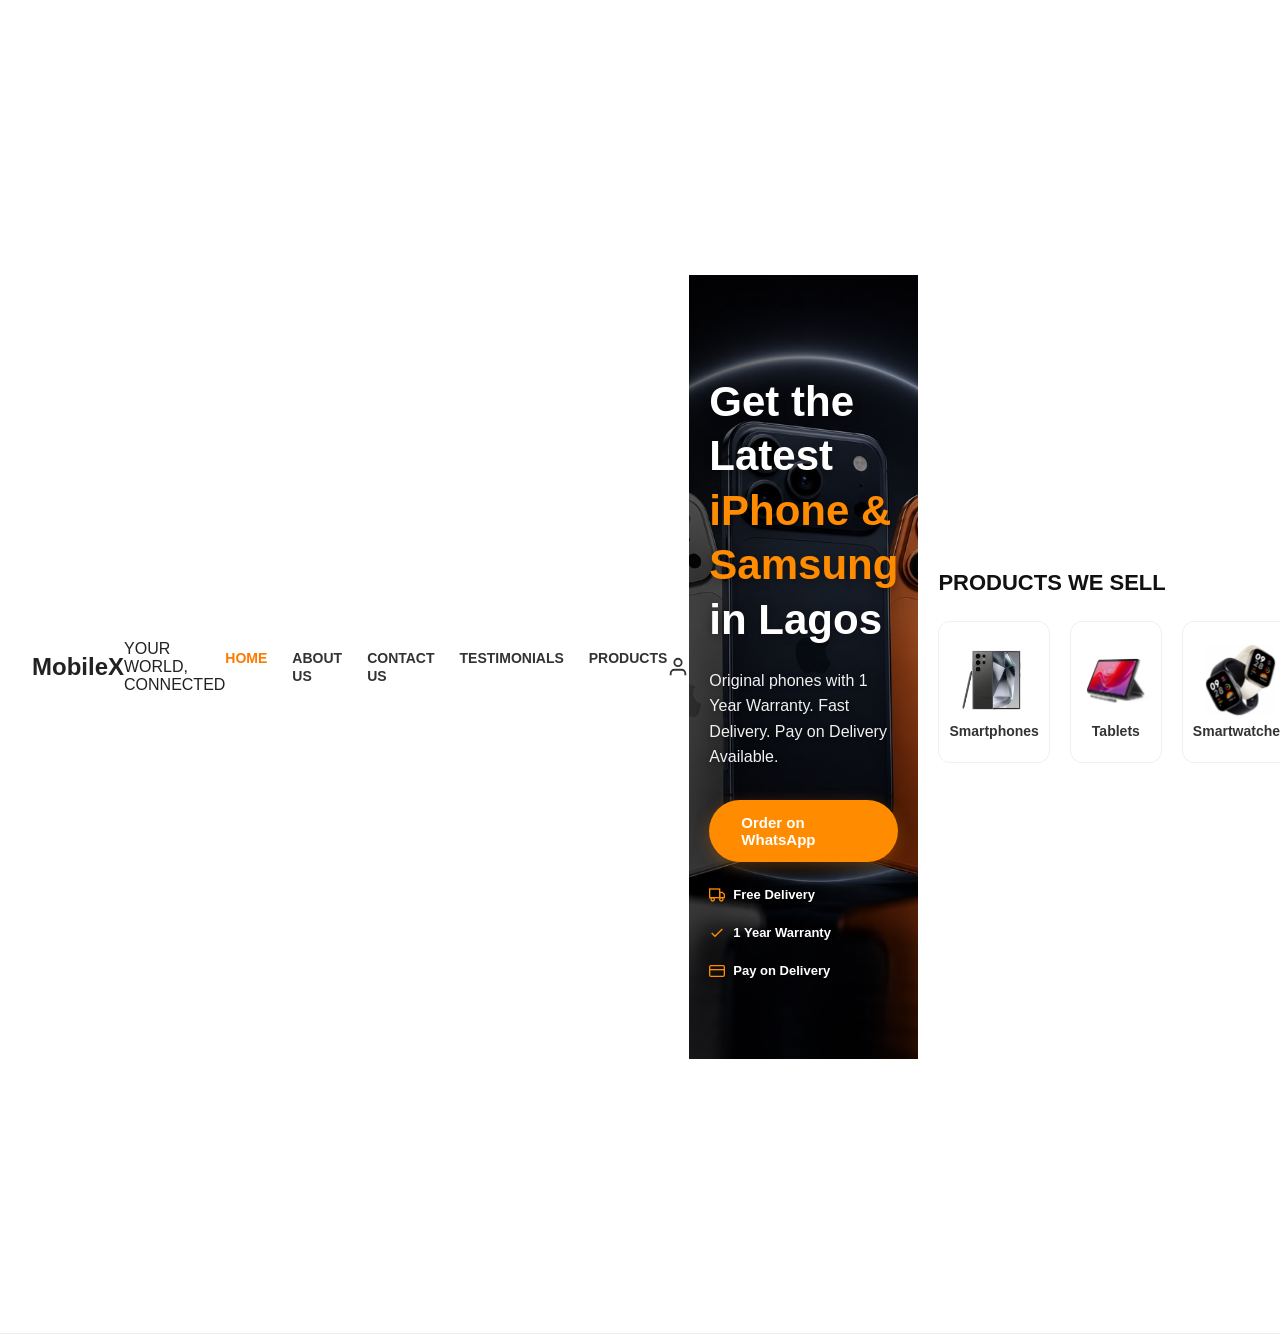
==== commit f6854e97: "Remove logo SVG from navbar Removed logo SVG and related elements from the navbar." ====
--- a/index.html
+++ b/index.html
@@ -12,11 +12,7 @@
     <div class="hamburger" id="hamburger" onclick="toggleMenu()">
       <span></span><span></span><span></span>
     </div>
-    <a href="index.html" class="logo">
-      <svg class="logo-box" viewBox="0 0 24 24" fill="none" stroke="#ff7a00" stroke-width="2">
-        <rect x="5" y="2" width="14" height="20" rx="2"/>
-      </svg>
-      <div class="logo-text">
+    
         <h2>MobileX</h2>
         <span>YOUR WORLD, CONNECTED</span>
       </div>
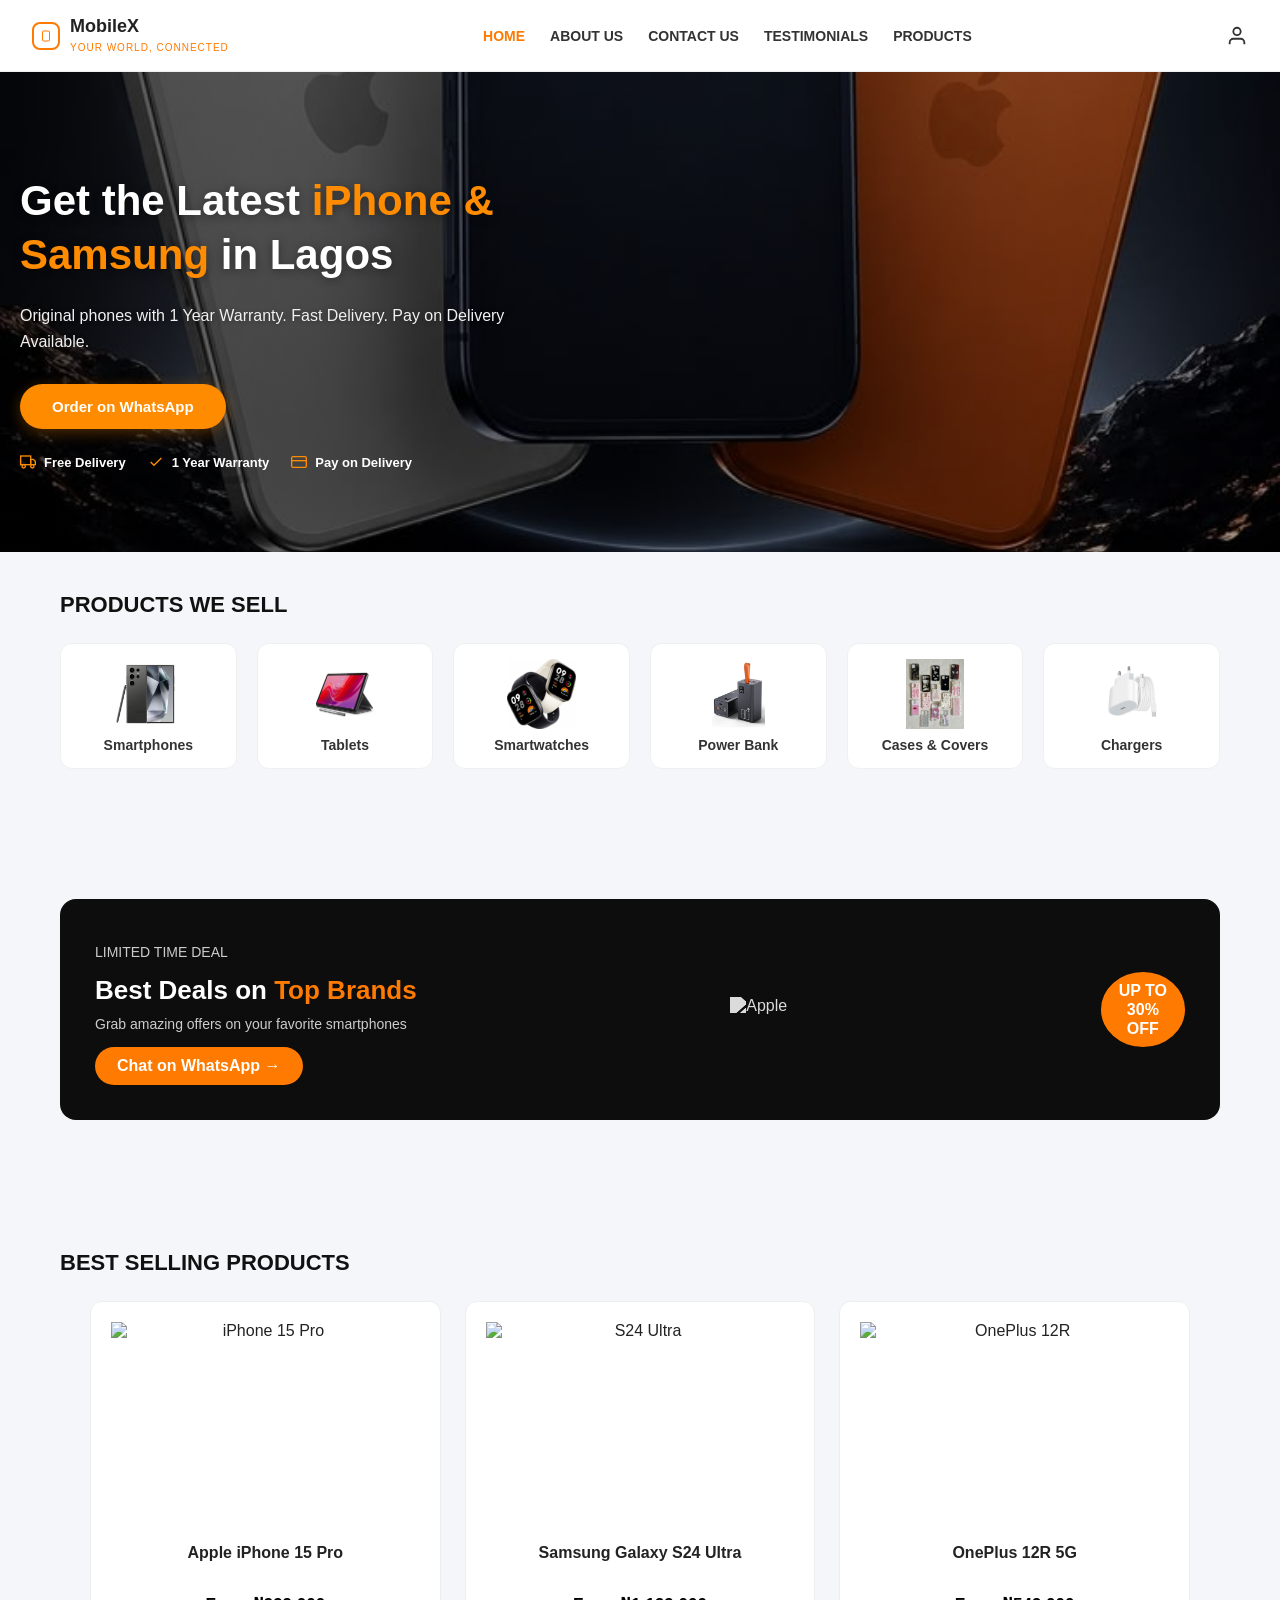
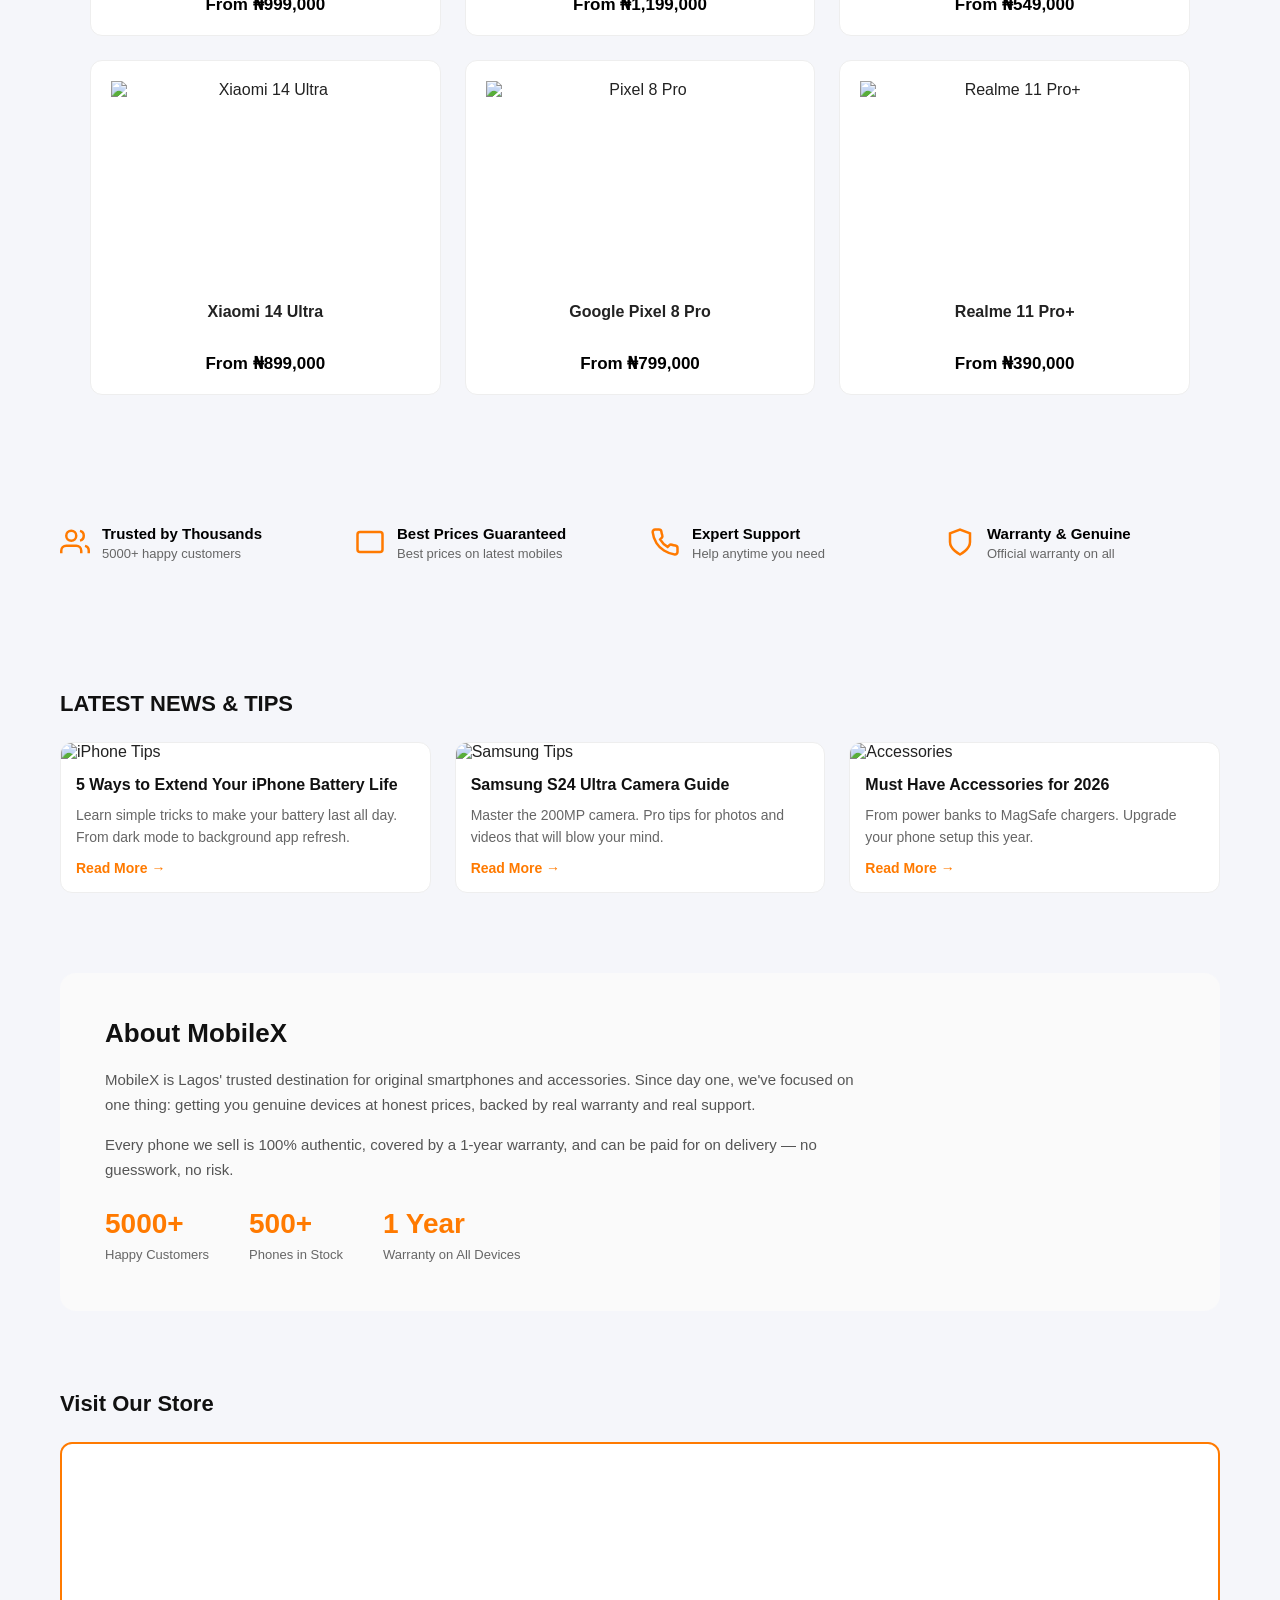
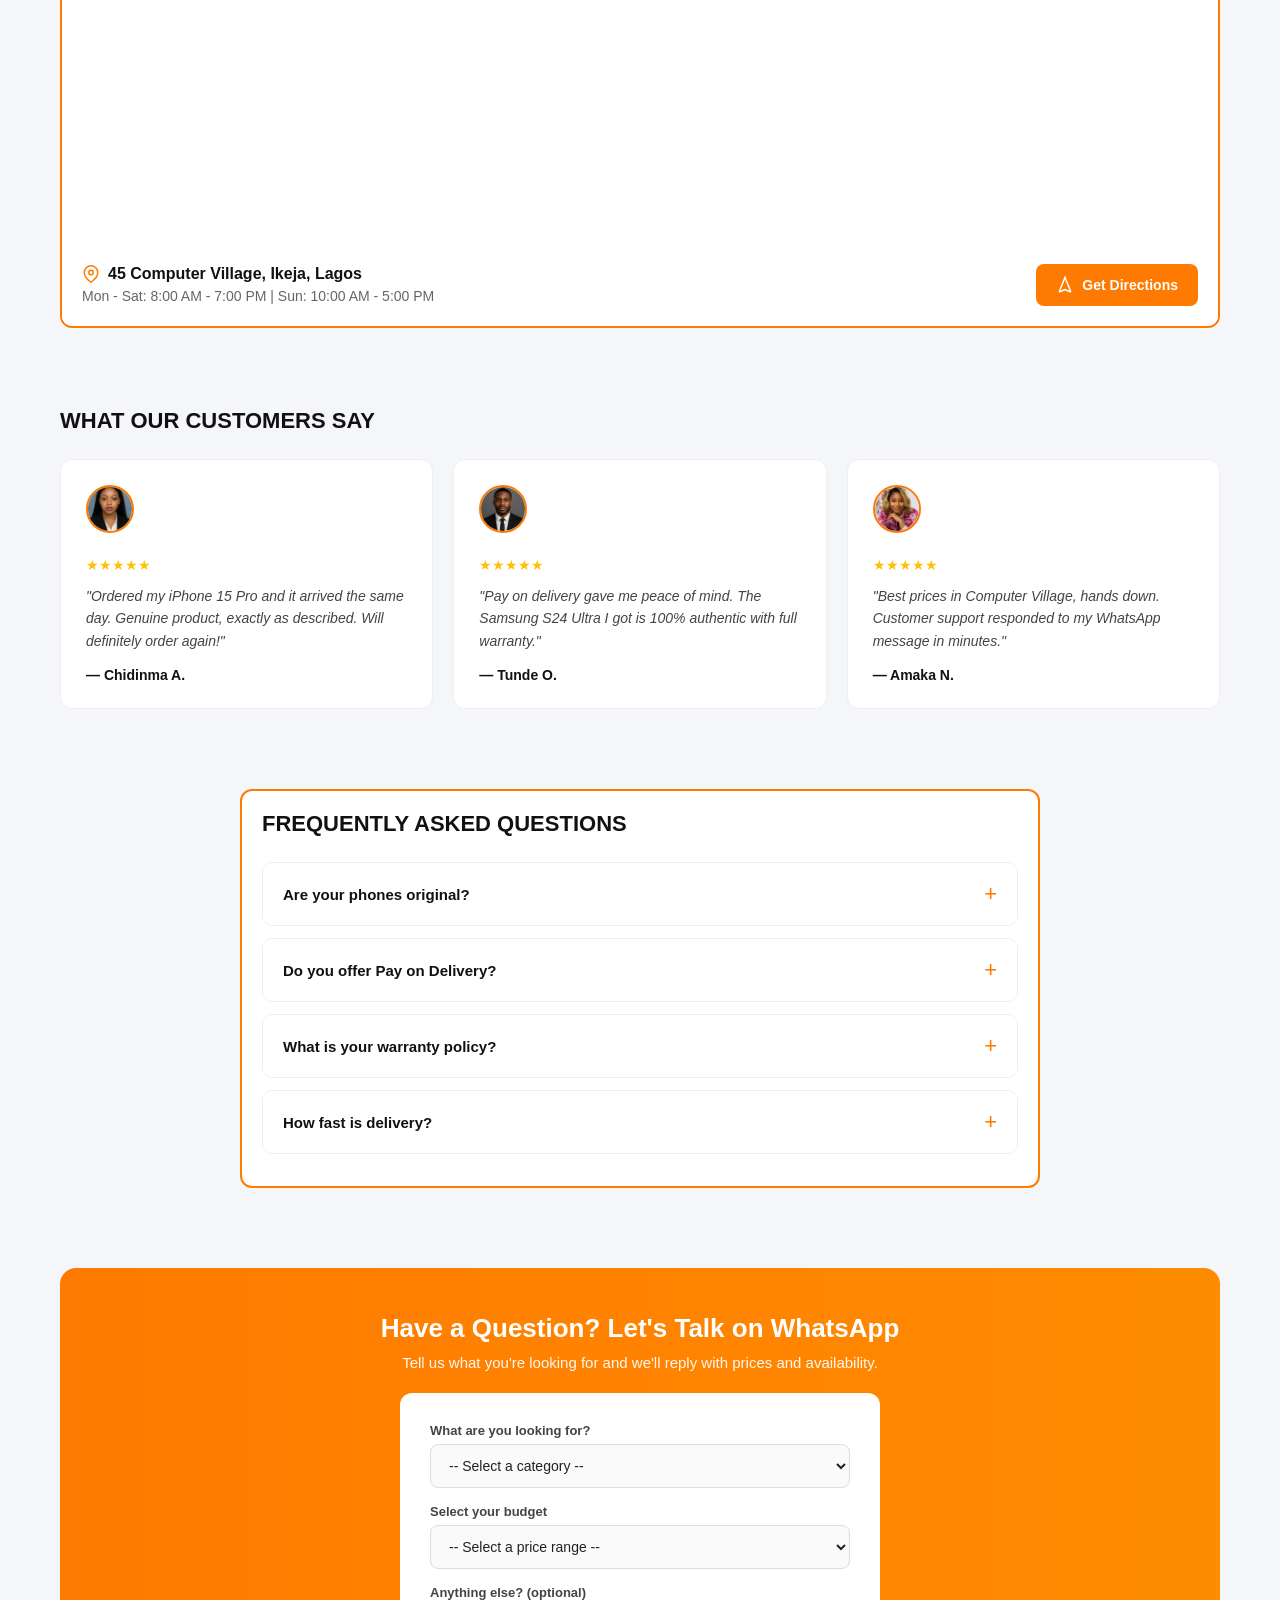
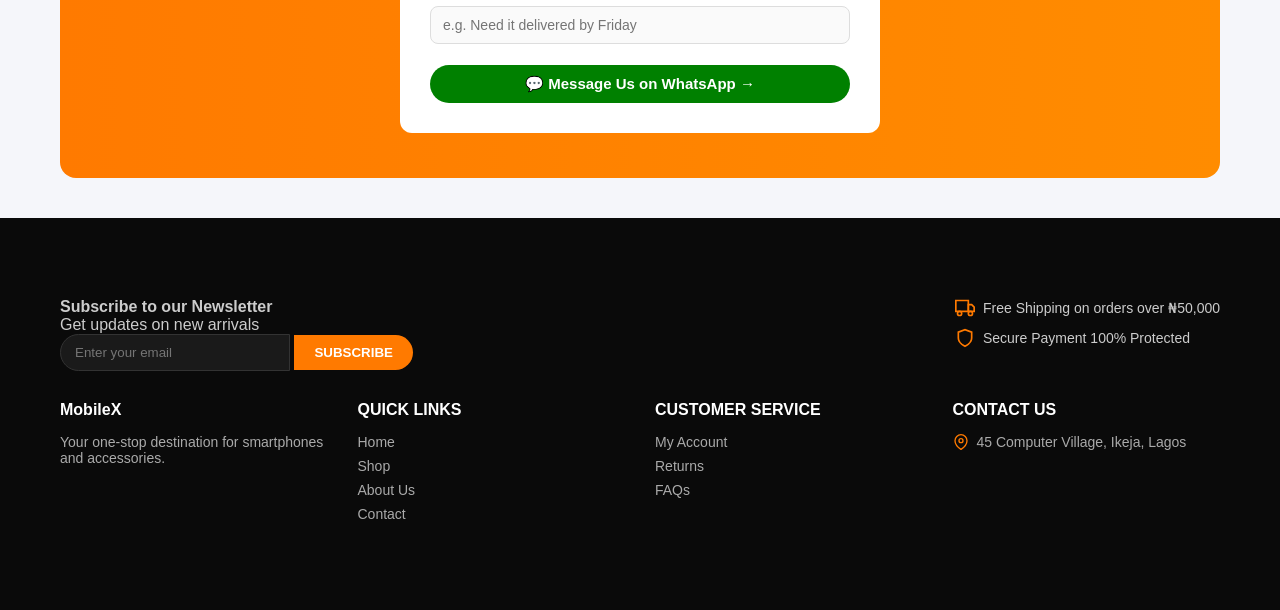
==== commit e8d63a0d: "Refactor footer and navigation structure Removed contact information and cookie consent logic from t" ====
--- a/index.html
+++ b/index.html
@@ -1,3 +1,4 @@
+
 <!DOCTYPE html>
 <html lang="en">
 <head>
@@ -12,7 +13,11 @@
     <div class="hamburger" id="hamburger" onclick="toggleMenu()">
       <span></span><span></span><span></span>
     </div>
-    
+    <a href="index.html" class="logo">
+      <svg class="logo-box" viewBox="0 0 24 24" fill="none" stroke="#ff7a00" stroke-width="2">
+        <rect x="5" y="2" width="14" height="20" rx="2"/>
+      </svg>
+      <div class="logo-text">
         <h2>MobileX</h2>
         <span>YOUR WORLD, CONNECTED</span>
       </div>
@@ -31,7 +36,9 @@
       <circle cx="12" cy="7" r="4"/>
     </svg>
   </a>
-  </div>
+</div>
+      </div>
+  </nav>
 
   <div class="mobile-menu" id="mobileMenu">
     <a href="#home" class="active" onclick="closeMenu()">HOME</a>
@@ -107,8 +114,7 @@
       </div>
       <div class="brands-row">
         <img src="https://upload.wikimedia.org/wikipedia/commons/f/fa/Apple_logo_black.svg" alt="Apple">
-        <img src="https://upload.wikimedia.org/wikipedia/commons/2/24/Samsung_Logo.svg" alt="Samsung">
-        <img src="https://upload.wikimedia.org/wikipedia/commons/4/49/Realme_Logo.svg" alt="Realme">
+
       </div>
       <div class="off-badge">UP TO<br>30%<br>OFF</div>
     </div>
@@ -482,244 +488,4 @@
           </p>
           <p class="contact-item">
             <svg xmlns="http://www.w3.org/2000/svg" width="16" height="16" viewBox="0 0 24 24" fill="none" stroke="currentColor" stroke-width="2">
-              <path d="M22 16.92v3a2 2 0 0 1-2.18 2 19.79 19.79 0 0 1-8.63-3.07 19.5 19.5 0 0 1-6-6 19.79 19.79 0 0 1-3.07-8.67A2 2 0 0 1 4.11 2h3a2 2 0 0 1 2 1.72 12.84 12.84 0 0 0 .7 2.81 2 2 0 0 1-.45 2.11L8.09 9.91a16 16 0 0 0 6 6l1.27-1.27a2 2 0 0 1 2.11-.45 12.84 12.84 0 0 0 2.81.7A2 2 0 0 1 22 16.92z"/>
-            </svg>
-            (234) 801-234-5678
-          </p>
-          <p class="contact-item">
-            <svg xmlns="http://www.w3.org/2000/svg" width="16" height="16" viewBox="0 0 24 24" fill="none" stroke="currentColor" stroke-width="2">
-              <path d="M4 4h16c1.1 0 2 .9 2 2v12c0 1.1-.9 2-2 2H4c-1.1 0-2-.9-2-2V6c0-1.1.9-2 2-2z"/><polyline points="22,6 12,13 2,6"/>
-            </svg>
-            support@mobilex.ng
-          </p>
-        </div>
-      </div>
-    </div>
-  </footer>
-  <div id="toast" class="toast"></div>
-  <!-- COOKIE CONSENT BANNER -->
-<div id="cookieBox" class="cookie-box">
-  <p>
-    We use cookies to improve your experience. By using this site, you agree to our use of cookies.
-  </p>
-  <button onclick="acceptCookies()">Got it</button>
-</div>
-<script>
-// ---- COOKIE BANNER LOGIC ----
-  function checkCookieConsent() {
-    const consent = localStorage.getItem('mobilexCookieConsent');
-    if (!consent) {
-      document.getElementById('cookieBanner').classList.add('active');
-    }
-  }
-
-  function acceptCookies() {
-    localStorage.setItem('mobilexCookieConsent', 'accepted');
-    document.getElementById('cookieBanner').classList.remove('active');
-  }
-
-  // Run on page load
-  checkCookieConsent();
-  function toggleMenu() {
-    document.getElementById('hamburger').classList.toggle('active');
-    document.getElementById('mobileMenu').classList.toggle('active');
-  }
-  function closeMenu() {
-    document.getElementById('hamburger').classList.remove('active');
-    document.getElementById('mobileMenu').classList.remove('active');
-  }
-
-  function handleProductChange() {
-    const type = document.getElementById('productType').value;
-    document.getElementById('phoneTypeGroup').style.display = (type === 'Phone') ? 'block' : 'none';
-    document.getElementById('accessoryTypeGroup').style.display = (type === 'Accessories') ? 'block' : 'none';
-  }
-
-  function sendToWhatsApp() {
-    const productType = document.getElementById('productType').value;
-    const phoneType = document.getElementById('phoneType').value;
-    const accessoryType = document.getElementById('accessoryType').value;
-    const priceRange = document.getElementById('priceRange').value;
-    const extraNote = document.getElementById('extraNote').value;
-
-    if (!productType) {
-      alert('Please select what you are looking for.');
-      return;
-    }
-    if (!priceRange) {
-      alert('Please select a budget range.');
-      return;
-    }
-
-    let message = "Hi MobileX, I'm interested in the following:%0A";
-    message += "Category: " + productType + "%0A";
-
-    if (productType === 'Phone') {
-      message += "Phone: " + (phoneType || 'Not specified') + "%0A";
-    }
-    if (productType === 'Accessories') {
-      message += "Accessory: " + (accessoryType || 'Not specified') + "%0A";
-    }
-
-    message += "Budget: " + priceRange + "%0A";
-
-    if (extraNote) {
-      message += "Note: " + extraNote + "%0A";
-    }
-
-    const whatsappNumber = "2349169272657";
-    const url = "https://wa.me/" + whatsappNumber + "?text=" + message;
-    window.open(url, "_blank");
-  }
-
-  // ---- NAVBAR: LOGIN ICON vs PROFILE MENU ----
-  function renderNavIcons() {
-    const navIcons = document.getElementById('navIcons');
-    const user = JSON.parse(localStorage.getItem('mobilexLoggedInUser') || 'null');
-
-    if (user) {
-      const initial = user.name.trim().charAt(0).toUpperCase();
-      const firstName = user.name.trim().split(' ')[0];
-
-      navIcons.innerHTML = `
-        <div class="profile-wrap">
-          <button class="profile-btn" onclick="toggleProfileMenu(event)">
-            <span class="profile-avatar">${initial}</span>
-            <span class="profile-name">${firstName}</span>
-          </button>
-          <div class="profile-dropdown" id="profileDropdown">
-            <p class="dropdown-name">${user.name}</p>
-            <p class="dropdown-email">${user.email}</p>
-            <hr>
-            <a href="#" class="logout-link" onclick="return logoutUser()">Log Out</a>
-          </div>
-        </div>
-      `;
-    } else {
-      navIcons.innerHTML = `
-        <a href="login.html" title="Log In / Sign Up">
-          <svg viewBox="0 0 24 24" fill="none" stroke-width="2"><path d="M20 21v-2a4 4 0 0 0-4-4H8a4 4 0 0 0-4 4v2"/><circle cx="12" cy="7" r="4"/></svg>
-        </a>
-      `;
-    }
-  }
-
-  function toggleProfileMenu(e) {
-    e.stopPropagation();
-    document.getElementById('profileDropdown').classList.toggle('active');
-  }
-
-  document.addEventListener('click', function () {
-    const dropdown = document.getElementById('profileDropdown');
-    if (dropdown) dropdown.classList.remove('active');
-  });
-
-  // ---- UPDATED LOGOUT WITH REDIRECT TO LOGIN.HTML ----
-  function logoutUser() {
-    localStorage.removeItem('mobilexLoggedInUser');
-    window.location.href = 'login.html';
-    return false;
-  }
-
-  renderNavIcons();
-  // ---- FAQ TOGGLE ----
-function toggleFAQ(btn) {
-  const answer = btn.nextElementSibling;
-  const icon = btn.querySelector('span');
-  
-  // Close all other FAQs
-  document.querySelectorAll('.faq-answer').forEach(item => {
-    if(item !== answer) {
-      item.classList.remove('active');
-      item.previousElementSibling.classList.remove('active');
-      item.previousElementSibling.querySelector('span').textContent = '+';
-    }
-  });
-
-  // Toggle clicked FAQ
-  answer.classList.toggle('active');
-  btn.classList.toggle('active');
-  icon.textContent = answer.classList.contains('active') ? '−' : '+';
-}
-// ---- BLOG READ MORE TOGGLE ----
-function toggleBlog(btn) {
-  const fullText = btn.previousElementSibling; // the .blog-full div
-  const isOpen = fullText.style.maxHeight && fullText.style.maxHeight !== '0px';
-  
-  if(!isOpen || fullText.style.maxHeight === '0px') {
-    fullText.style.maxHeight = '500px'; // big enough to show all text
-    btn.textContent = 'Show Less ←';
-  } else {
-    fullText.style.maxHeight = '0';
-    btn.textContent = 'Read More →';
-  }
-}
-// ---- GOOGLE MAP: OPTIONAL - SCROLL TO MAP WHEN CLICKED FROM NAV ----
-document.addEventListener('DOMContentLoaded', function() {
-  const locationLink = document.querySelector('a[href="#location"]');
-  
-  if(locationLink) {
-    locationLink.addEventListener('click', function(e) {
-      e.preventDefault();
-      document.getElementById('location').scrollIntoView({ 
-        behavior: 'smooth' 
-      });
-    });
-  }
-});
-
-
-function showToast(message) {
-  const toast = document.getElementById("toast");
-  toast.innerText = message;
-  toast.classList.add("show");
-
-  setTimeout(() => {
-    toast.classList.remove("show");
-  }, 2500);
-}
-
-function sendToWhatsApp() {
-  const productType = document.getElementById('productType').value;
-  const phoneType = document.getElementById('phoneType').value;
-  const accessoryType = document.getElementById('accessoryType').value;
-  const priceRange = document.getElementById('priceRange').value;
-  const extraNote = document.getElementById('extraNote').value;
-
-  if (!productType) {
-    showToast("Please select what you are looking for");
-    return;
-  }
-
-  if (!priceRange) {
-    showToast("Please select a budget range");
-    return;
-  }
-
-  let message = `Hello, I want a ${productType}`;
-  if (phoneType) message += ` (${phoneType})`;
-  if (accessoryType) message += ` - ${accessoryType}`;
-  message += ` within ${priceRange}`;
-  if (extraNote) message += `. Note: ${extraNote}`;
-
-  const phoneNumber = "2349169272657";
-  const url = `https://wa.me/${phoneNumber}?text=${encodeURIComponent(message)}`;
-
-  window.open(url, "_blank");
-}
-
-
-window.onload = function () {
-  if (!localStorage.getItem("cookiesAccepted")) {
-    document.getElementById("cookieBox").style.display = "block";
-  }
-};
-
-function acceptCookies() {
-  localStorage.setItem("cookiesAccepted", "true");
-  document.getElementById("cookieBox").style.display = "none";
-}
-</script>
-</script>
-</body>
-</html>
+              <path d="M22 16.92v3a2 2 0 0 1-2.18 2 19.79 19.79 0 0 1-8.63-3.07 19.5 19.5 0 0 1-6-6 19.79 19.79 0 0 1-3.07-8.67A2 2 0 0 1 4.11 2h3a2 2 0 0 1 2 1.72 12.84 12.84 0 0 0 .7 2.81 2 2 0 0 1-.45 2.11L8.09 9.
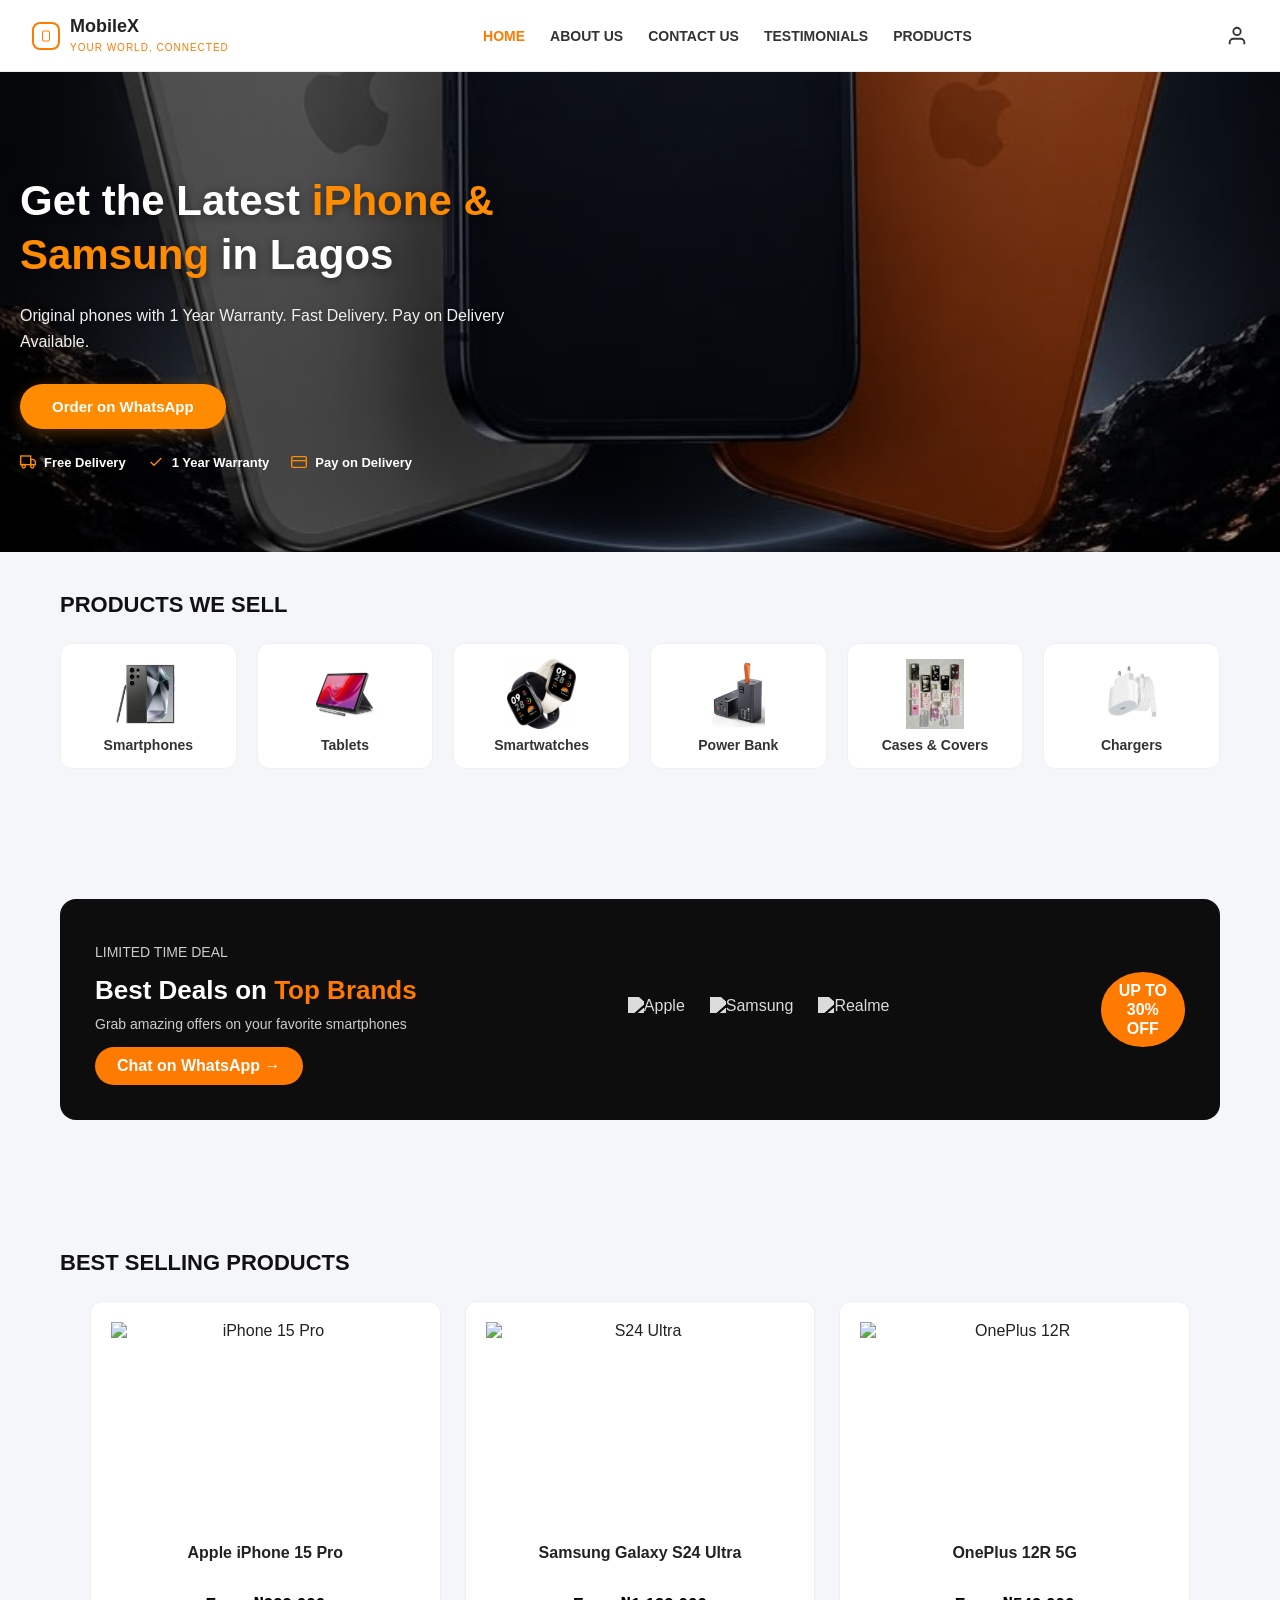
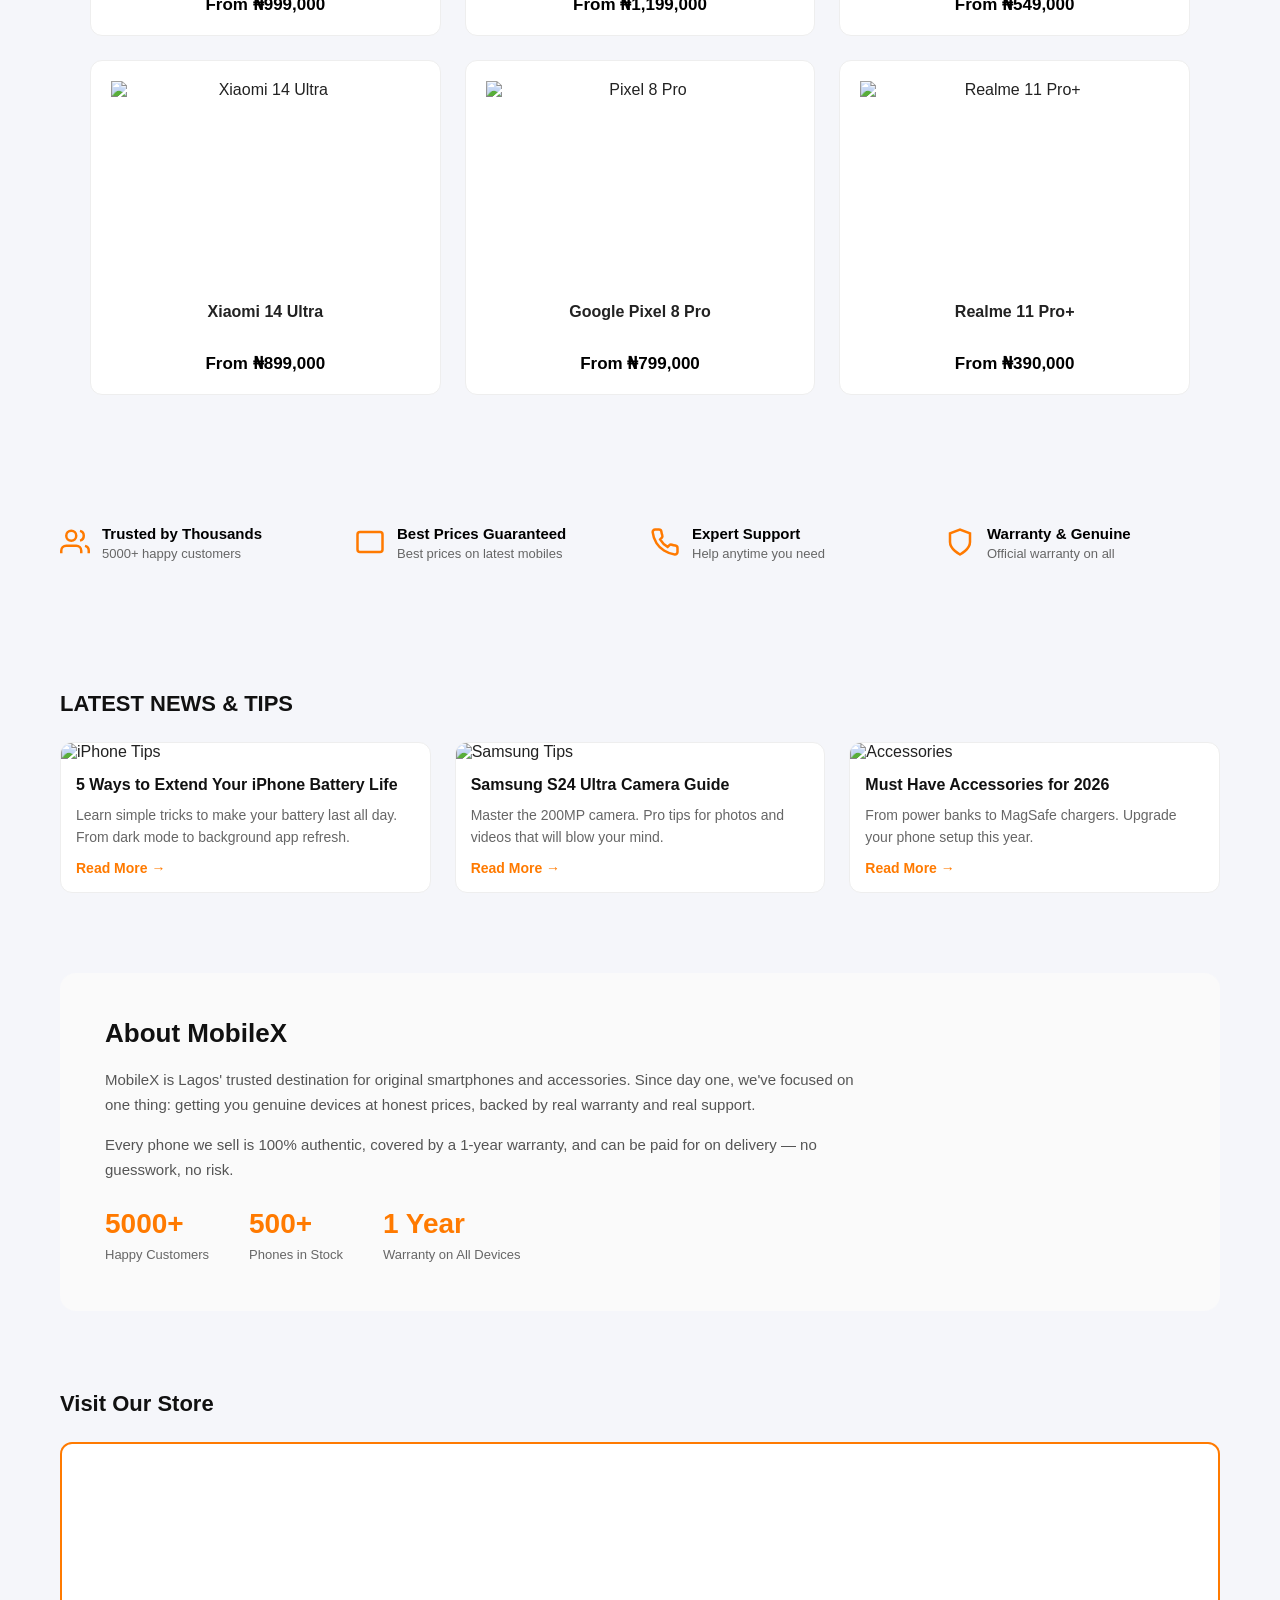
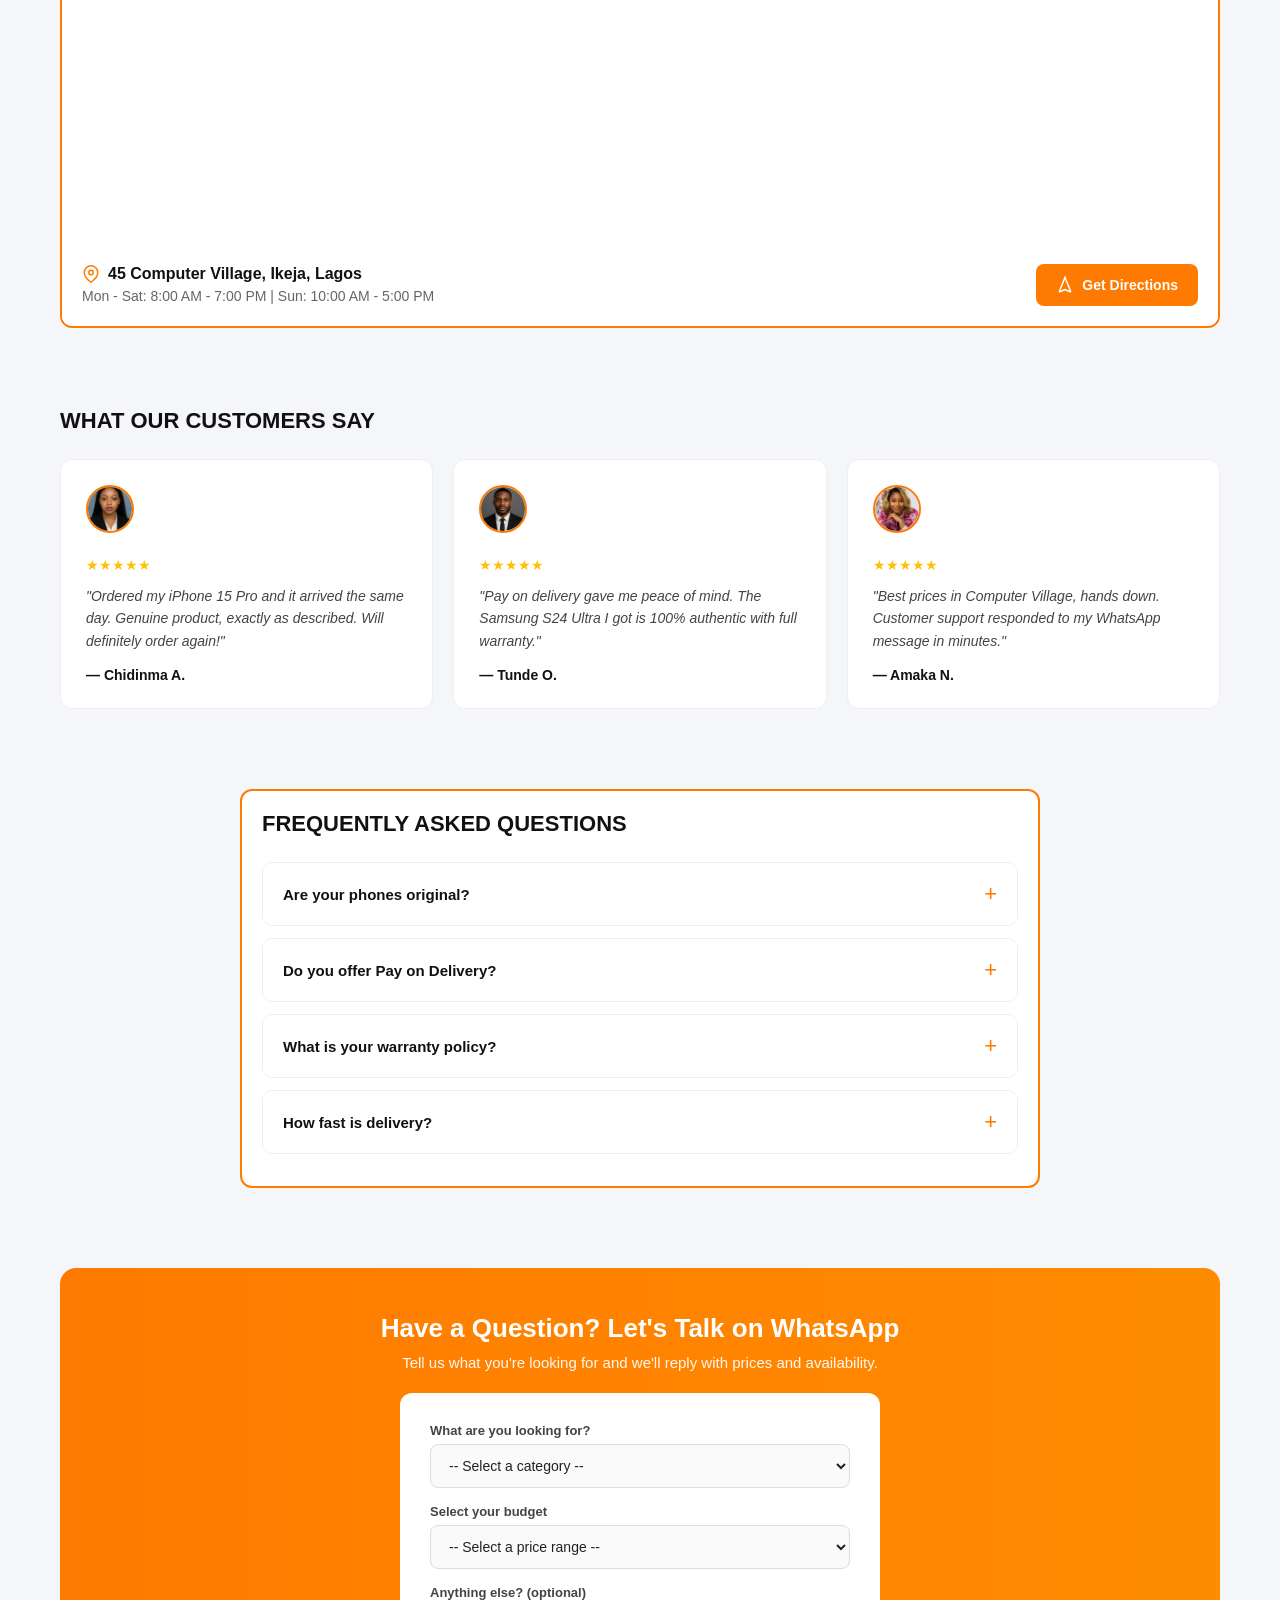
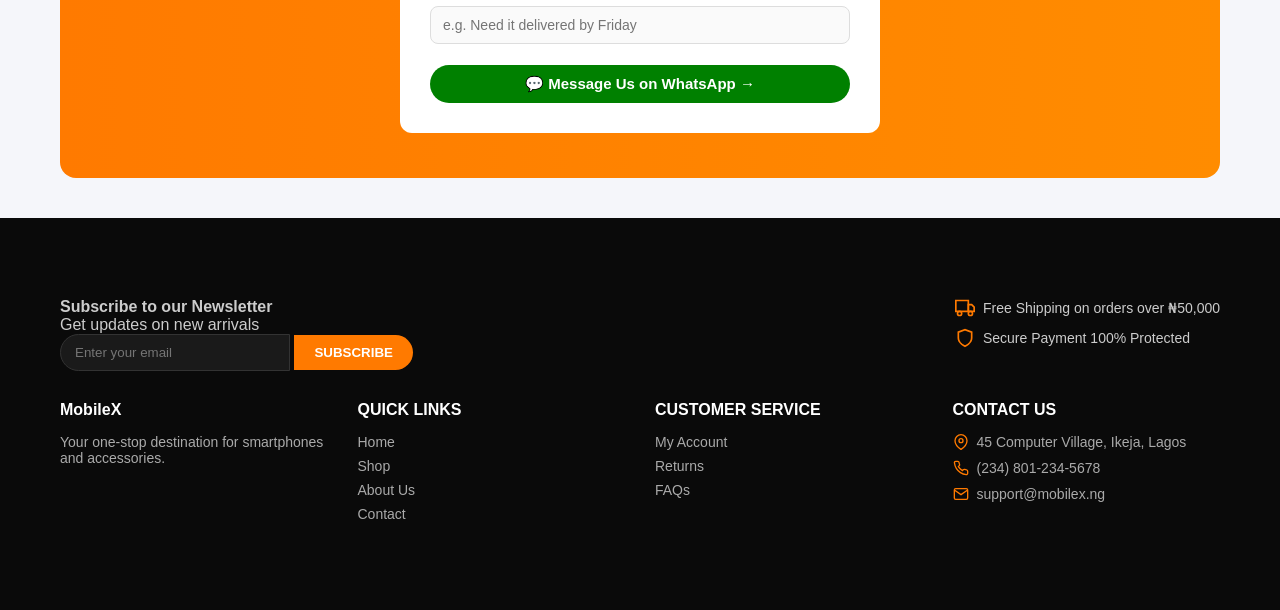
==== commit 8277bf2c: "Complete website redesign with MobileX branding" ====
--- a/index.html
+++ b/index.html
@@ -1,4 +1,3 @@
-
 <!DOCTYPE html>
 <html lang="en">
 <head>
@@ -29,15 +28,14 @@
       <li><a href="#testimonials">TESTIMONIALS</a></li>
       <li><a href="#products">PRODUCTS</a></li>
     </ul>
-  <div class="nav-icons" id="navIcons">
-  <a href="login.html" class="icon-btn" aria-label="Log In">
+    <div class="nav-icons" id="navIcons">
+  <a href="Login.html" class="icon-btn" aria-label="Log In">
     <svg viewBox="0 0 24 24" fill="none" stroke="#ff7a00" stroke-width="2" width="24" height="24">
       <path d="M20 21v-2a4 4 0 0 0-4-4H8a4 4 0 0 0-4 4v2"/>
       <circle cx="12" cy="7" r="4"/>
     </svg>
   </a>
 </div>
-      </div>
   </nav>
 
   <div class="mobile-menu" id="mobileMenu">
@@ -114,7 +112,8 @@
       </div>
       <div class="brands-row">
         <img src="https://upload.wikimedia.org/wikipedia/commons/f/fa/Apple_logo_black.svg" alt="Apple">
-
+        <img src="https://upload.wikimedia.org/wikipedia/commons/2/24/Samsung_Logo.svg" alt="Samsung">
+        <img src="https://upload.wikimedia.org/wikipedia/commons/4/49/Realme_Logo.svg" alt="Realme">
       </div>
       <div class="off-badge">UP TO<br>30%<br>OFF</div>
     </div>
@@ -488,4 +487,244 @@
           </p>
           <p class="contact-item">
             <svg xmlns="http://www.w3.org/2000/svg" width="16" height="16" viewBox="0 0 24 24" fill="none" stroke="currentColor" stroke-width="2">
-              <path d="M22 16.92v3a2 2 0 0 1-2.18 2 19.79 19.79 0 0 1-8.63-3.07 19.5 19.5 0 0 1-6-6 19.79 19.79 0 0 1-3.07-8.67A2 2 0 0 1 4.11 2h3a2 2 0 0 1 2 1.72 12.84 12.84 0 0 0 .7 2.81 2 2 0 0 1-.45 2.11L8.09 9.
+              <path d="M22 16.92v3a2 2 0 0 1-2.18 2 19.79 19.79 0 0 1-8.63-3.07 19.5 19.5 0 0 1-6-6 19.79 19.79 0 0 1-3.07-8.67A2 2 0 0 1 4.11 2h3a2 2 0 0 1 2 1.72 12.84 12.84 0 0 0 .7 2.81 2 2 0 0 1-.45 2.11L8.09 9.91a16 16 0 0 0 6 6l1.27-1.27a2 2 0 0 1 2.11-.45 12.84 12.84 0 0 0 2.81.7A2 2 0 0 1 22 16.92z"/>
+            </svg>
+            (234) 801-234-5678
+          </p>
+          <p class="contact-item">
+            <svg xmlns="http://www.w3.org/2000/svg" width="16" height="16" viewBox="0 0 24 24" fill="none" stroke="currentColor" stroke-width="2">
+              <path d="M4 4h16c1.1 0 2 .9 2 2v12c0 1.1-.9 2-2 2H4c-1.1 0-2-.9-2-2V6c0-1.1.9-2 2-2z"/><polyline points="22,6 12,13 2,6"/>
+            </svg>
+            support@mobilex.ng
+          </p>
+        </div>
+      </div>
+    </div>
+  </footer>
+  <div id="toast" class="toast"></div>
+  <!-- COOKIE CONSENT BANNER -->
+<div id="cookieBox" class="cookie-box">
+  <p>
+    We use cookies to improve your experience. By using this site, you agree to our use of cookies.
+  </p>
+  <button onclick="acceptCookies()">Got it</button>
+</div>
+<script>
+// ---- COOKIE BANNER LOGIC ----
+  function checkCookieConsent() {
+    const consent = localStorage.getItem('mobilexCookieConsent');
+    if (!consent) {
+      document.getElementById('cookieBanner').classList.add('active');
+    }
+  }
+
+  function acceptCookies() {
+    localStorage.setItem('mobilexCookieConsent', 'accepted');
+    document.getElementById('cookieBanner').classList.remove('active');
+  }
+
+  // Run on page load
+  checkCookieConsent();
+  function toggleMenu() {
+    document.getElementById('hamburger').classList.toggle('active');
+    document.getElementById('mobileMenu').classList.toggle('active');
+  }
+  function closeMenu() {
+    document.getElementById('hamburger').classList.remove('active');
+    document.getElementById('mobileMenu').classList.remove('active');
+  }
+
+  function handleProductChange() {
+    const type = document.getElementById('productType').value;
+    document.getElementById('phoneTypeGroup').style.display = (type === 'Phone') ? 'block' : 'none';
+    document.getElementById('accessoryTypeGroup').style.display = (type === 'Accessories') ? 'block' : 'none';
+  }
+
+  function sendToWhatsApp() {
+    const productType = document.getElementById('productType').value;
+    const phoneType = document.getElementById('phoneType').value;
+    const accessoryType = document.getElementById('accessoryType').value;
+    const priceRange = document.getElementById('priceRange').value;
+    const extraNote = document.getElementById('extraNote').value;
+
+    if (!productType) {
+      alert('Please select what you are looking for.');
+      return;
+    }
+    if (!priceRange) {
+      alert('Please select a budget range.');
+      return;
+    }
+
+    let message = "Hi MobileX, I'm interested in the following:%0A";
+    message += "Category: " + productType + "%0A";
+
+    if (productType === 'Phone') {
+      message += "Phone: " + (phoneType || 'Not specified') + "%0A";
+    }
+    if (productType === 'Accessories') {
+      message += "Accessory: " + (accessoryType || 'Not specified') + "%0A";
+    }
+
+    message += "Budget: " + priceRange + "%0A";
+
+    if (extraNote) {
+      message += "Note: " + extraNote + "%0A";
+    }
+
+    const whatsappNumber = "2349169272657";
+    const url = "https://wa.me/" + whatsappNumber + "?text=" + message;
+    window.open(url, "_blank");
+  }
+
+  // ---- NAVBAR: LOGIN ICON vs PROFILE MENU ----
+  function renderNavIcons() {
+    const navIcons = document.getElementById('navIcons');
+    const user = JSON.parse(localStorage.getItem('mobilexLoggedInUser') || 'null');
+
+    if (user) {
+      const initial = user.name.trim().charAt(0).toUpperCase();
+      const firstName = user.name.trim().split(' ')[0];
+
+      navIcons.innerHTML = `
+        <div class="profile-wrap">
+          <button class="profile-btn" onclick="toggleProfileMenu(event)">
+            <span class="profile-avatar">${initial}</span>
+            <span class="profile-name">${firstName}</span>
+          </button>
+          <div class="profile-dropdown" id="profileDropdown">
+            <p class="dropdown-name">${user.name}</p>
+            <p class="dropdown-email">${user.email}</p>
+            <hr>
+            <a href="#" class="logout-link" onclick="return logoutUser()">Log Out</a>
+          </div>
+        </div>
+      `;
+    } else {
+      navIcons.innerHTML = `
+        <a href="login.html" title="Log In / Sign Up">
+          <svg viewBox="0 0 24 24" fill="none" stroke-width="2"><path d="M20 21v-2a4 4 0 0 0-4-4H8a4 4 0 0 0-4 4v2"/><circle cx="12" cy="7" r="4"/></svg>
+        </a>
+      `;
+    }
+  }
+
+  function toggleProfileMenu(e) {
+    e.stopPropagation();
+    document.getElementById('profileDropdown').classList.toggle('active');
+  }
+
+  document.addEventListener('click', function () {
+    const dropdown = document.getElementById('profileDropdown');
+    if (dropdown) dropdown.classList.remove('active');
+  });
+
+  // ---- UPDATED LOGOUT WITH REDIRECT TO LOGIN.HTML ----
+  function logoutUser() {
+    localStorage.removeItem('mobilexLoggedInUser');
+    window.location.href = 'login.html';
+    return false;
+  }
+
+  renderNavIcons();
+  // ---- FAQ TOGGLE ----
+function toggleFAQ(btn) {
+  const answer = btn.nextElementSibling;
+  const icon = btn.querySelector('span');
+  
+  // Close all other FAQs
+  document.querySelectorAll('.faq-answer').forEach(item => {
+    if(item !== answer) {
+      item.classList.remove('active');
+      item.previousElementSibling.classList.remove('active');
+      item.previousElementSibling.querySelector('span').textContent = '+';
+    }
+  });
+
+  // Toggle clicked FAQ
+  answer.classList.toggle('active');
+  btn.classList.toggle('active');
+  icon.textContent = answer.classList.contains('active') ? '−' : '+';
+}
+// ---- BLOG READ MORE TOGGLE ----
+function toggleBlog(btn) {
+  const fullText = btn.previousElementSibling; // the .blog-full div
+  const isOpen = fullText.style.maxHeight && fullText.style.maxHeight !== '0px';
+  
+  if(!isOpen || fullText.style.maxHeight === '0px') {
+    fullText.style.maxHeight = '500px'; // big enough to show all text
+    btn.textContent = 'Show Less ←';
+  } else {
+    fullText.style.maxHeight = '0';
+    btn.textContent = 'Read More →';
+  }
+}
+// ---- GOOGLE MAP: OPTIONAL - SCROLL TO MAP WHEN CLICKED FROM NAV ----
+document.addEventListener('DOMContentLoaded', function() {
+  const locationLink = document.querySelector('a[href="#location"]');
+  
+  if(locationLink) {
+    locationLink.addEventListener('click', function(e) {
+      e.preventDefault();
+      document.getElementById('location').scrollIntoView({ 
+        behavior: 'smooth' 
+      });
+    });
+  }
+});
+
+
+function showToast(message) {
+  const toast = document.getElementById("toast");
+  toast.innerText = message;
+  toast.classList.add("show");
+
+  setTimeout(() => {
+    toast.classList.remove("show");
+  }, 2500);
+}
+
+function sendToWhatsApp() {
+  const productType = document.getElementById('productType').value;
+  const phoneType = document.getElementById('phoneType').value;
+  const accessoryType = document.getElementById('accessoryType').value;
+  const priceRange = document.getElementById('priceRange').value;
+  const extraNote = document.getElementById('extraNote').value;
+
+  if (!productType) {
+    showToast("Please select what you are looking for");
+    return;
+  }
+
+  if (!priceRange) {
+    showToast("Please select a budget range");
+    return;
+  }
+
+  let message = `Hello, I want a ${productType}`;
+  if (phoneType) message += ` (${phoneType})`;
+  if (accessoryType) message += ` - ${accessoryType}`;
+  message += ` within ${priceRange}`;
+  if (extraNote) message += `. Note: ${extraNote}`;
+
+  const phoneNumber = "2349169272657";
+  const url = `https://wa.me/${phoneNumber}?text=${encodeURIComponent(message)}`;
+
+  window.open(url, "_blank");
+}
+
+
+window.onload = function () {
+  if (!localStorage.getItem("cookiesAccepted")) {
+    document.getElementById("cookieBox").style.display = "block";
+  }
+};
+
+function acceptCookies() {
+  localStorage.setItem("cookiesAccepted", "true");
+  document.getElementById("cookieBox").style.display = "none";
+}
+</script>
+</script>
+</body>
+      </html>
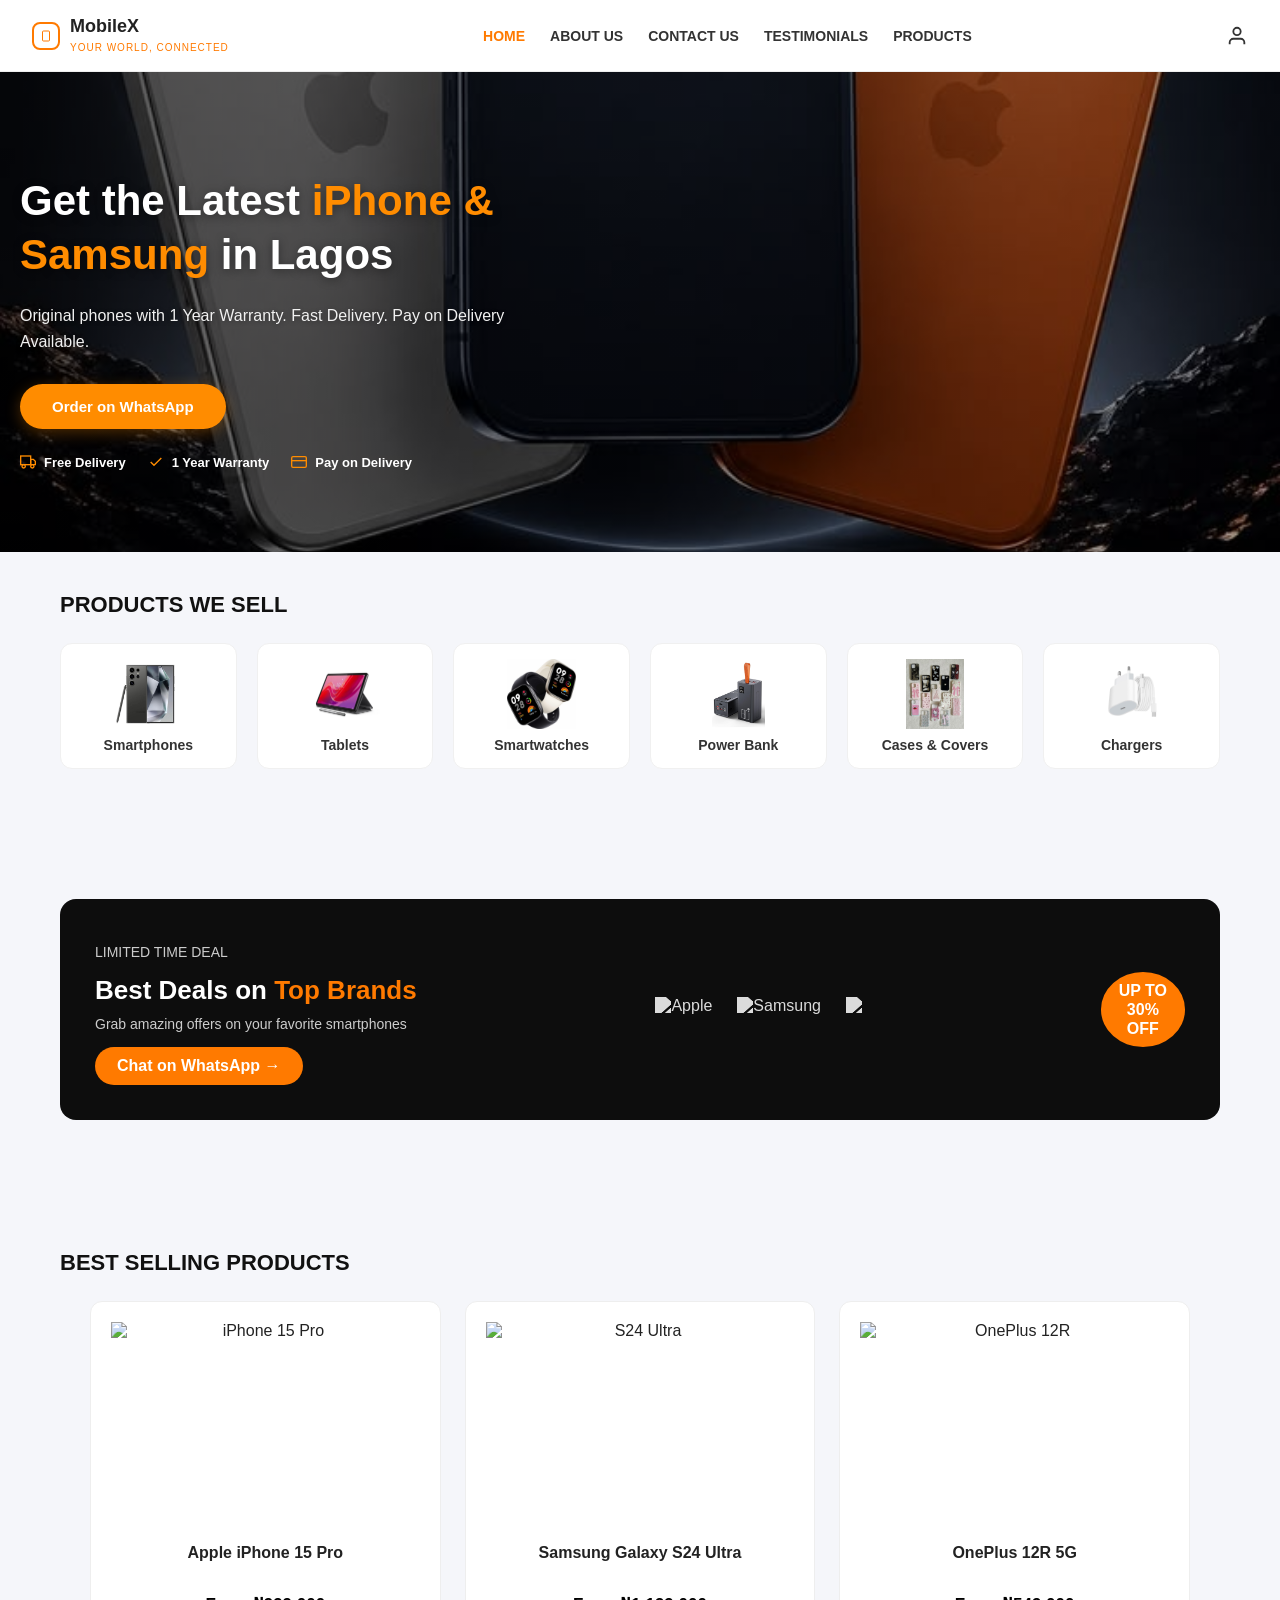
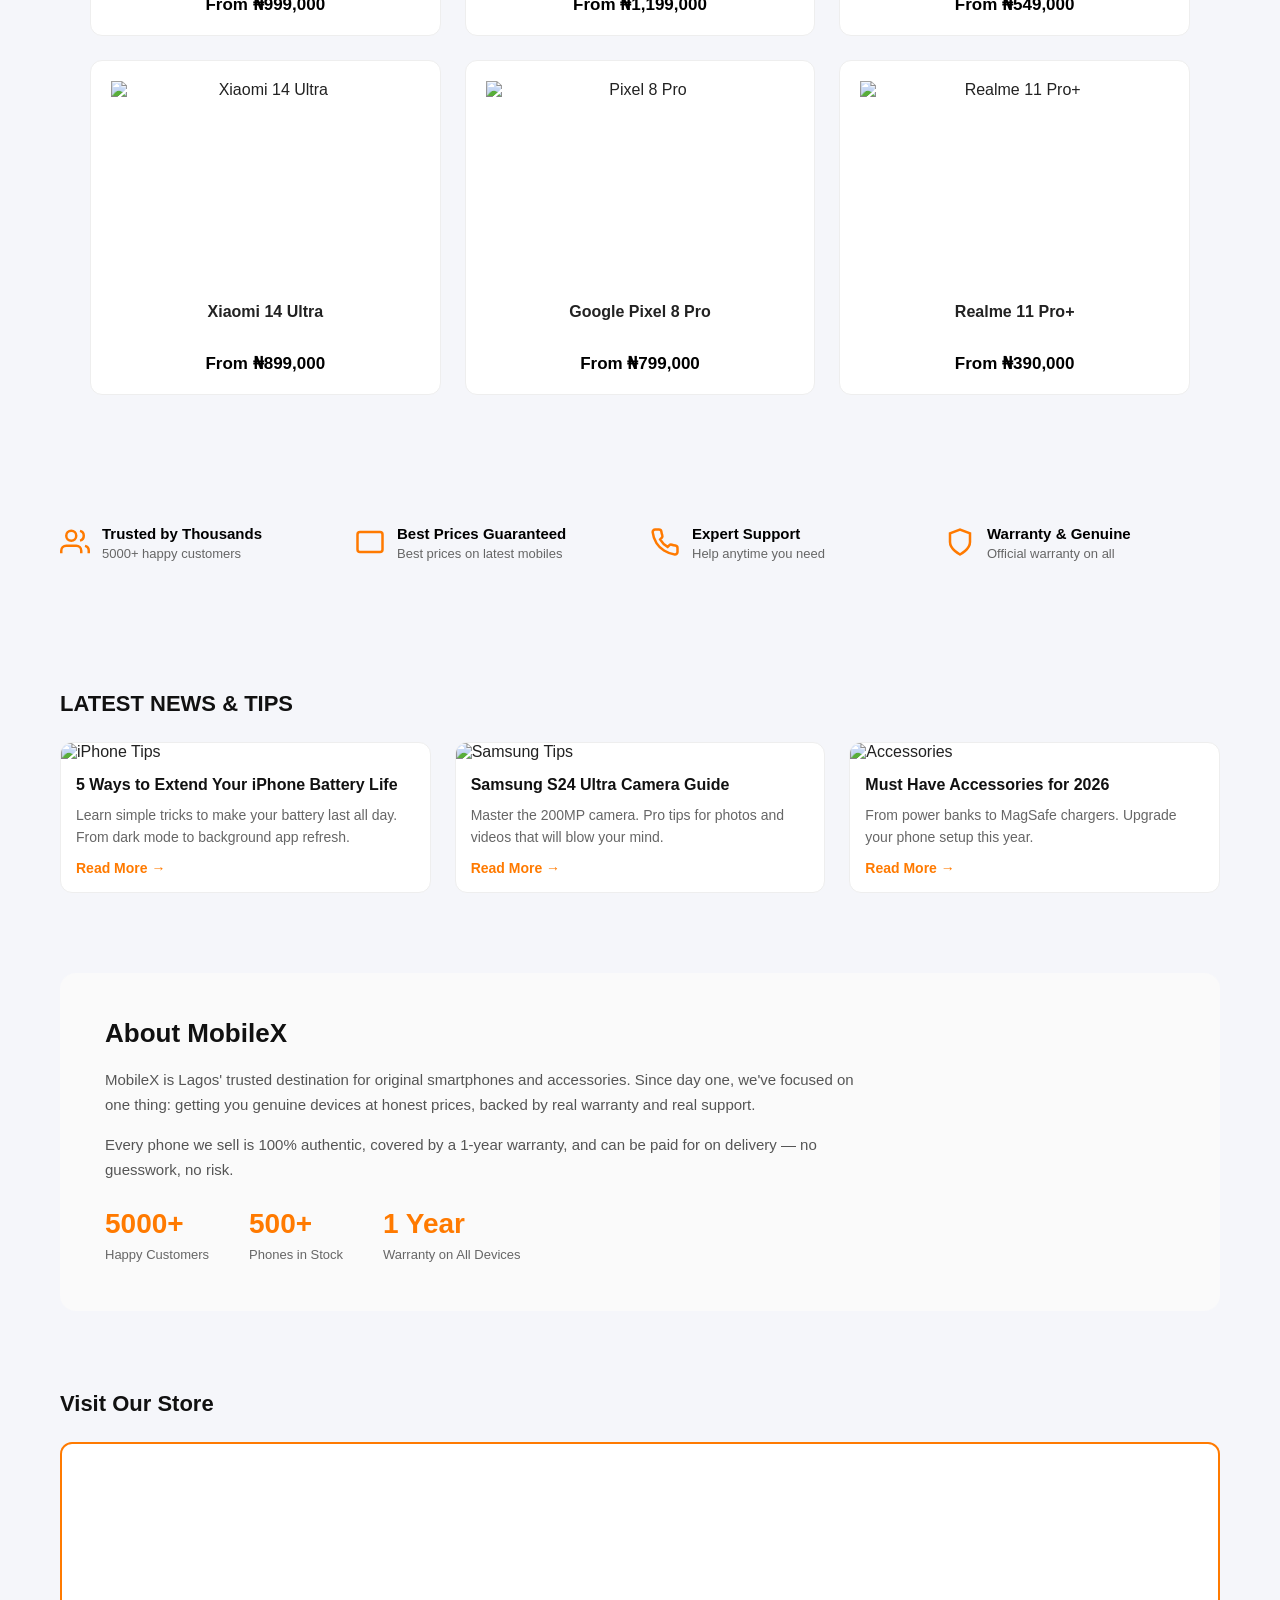
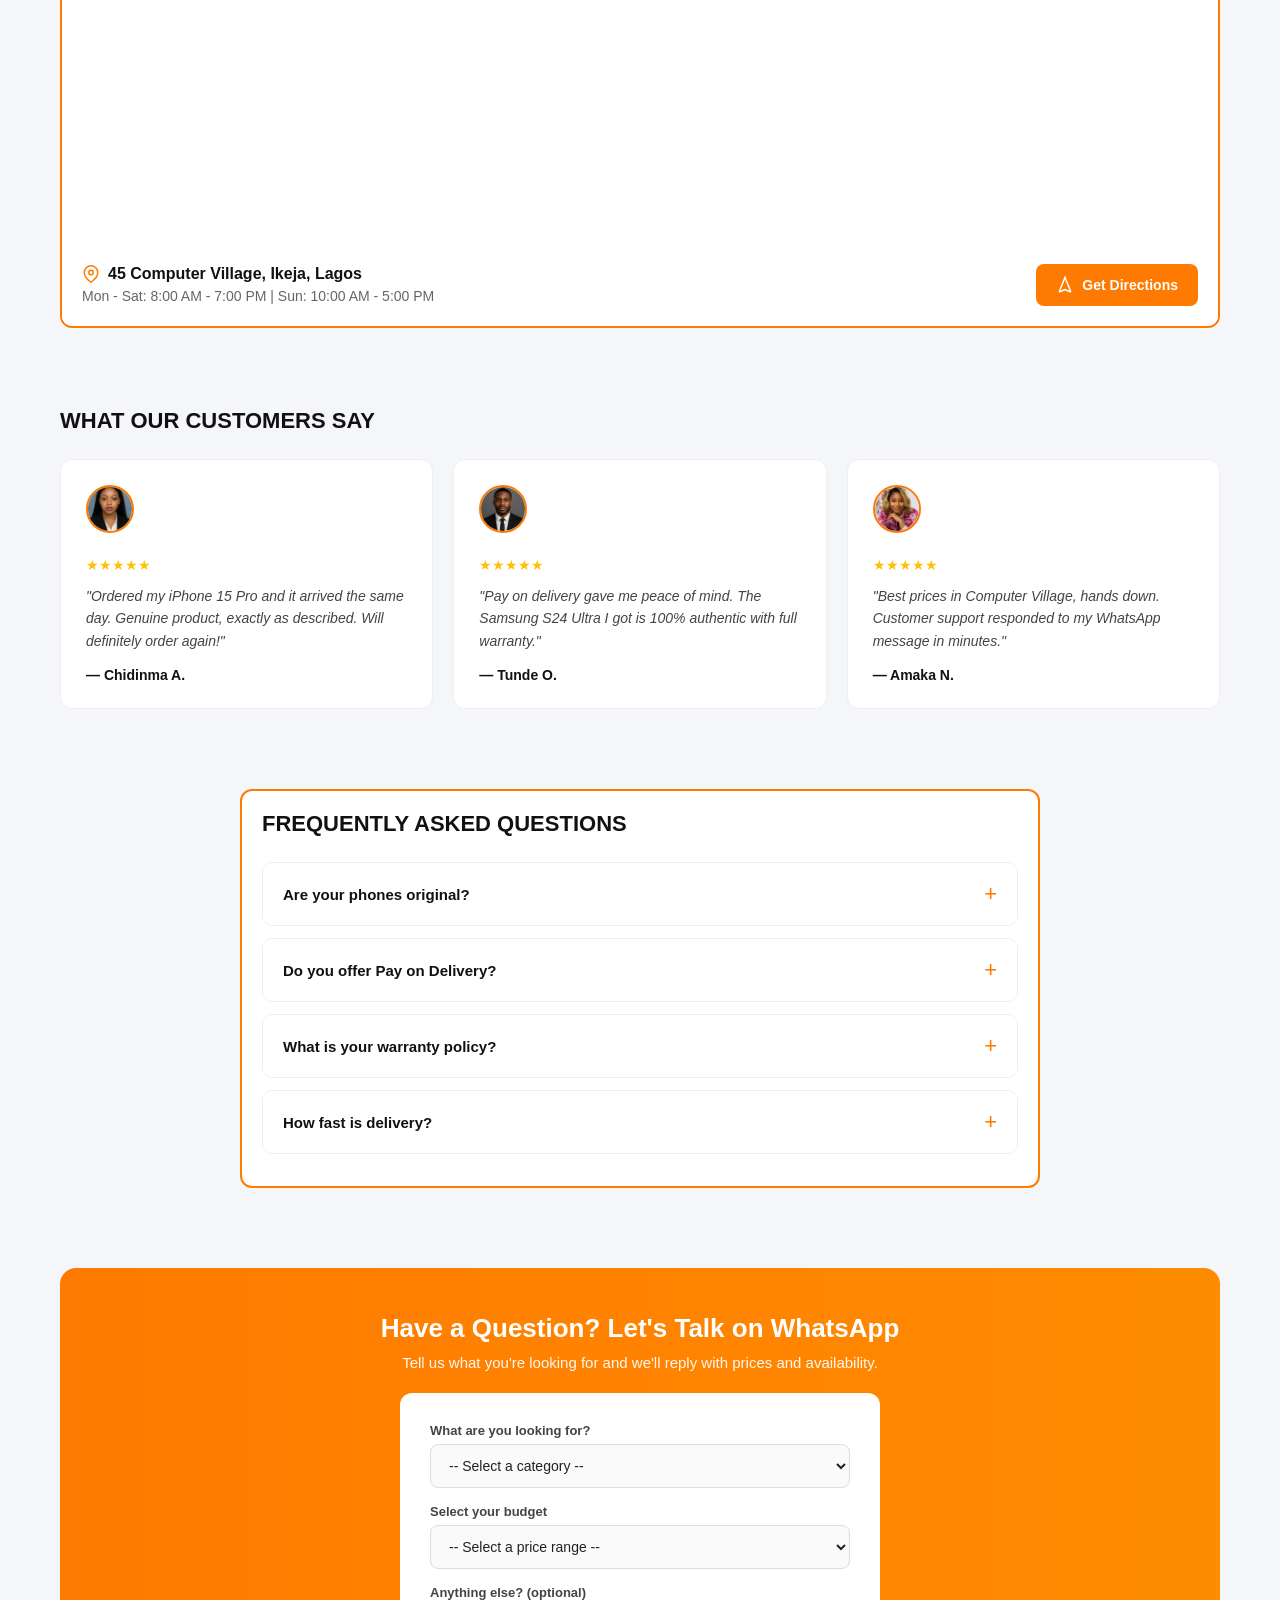
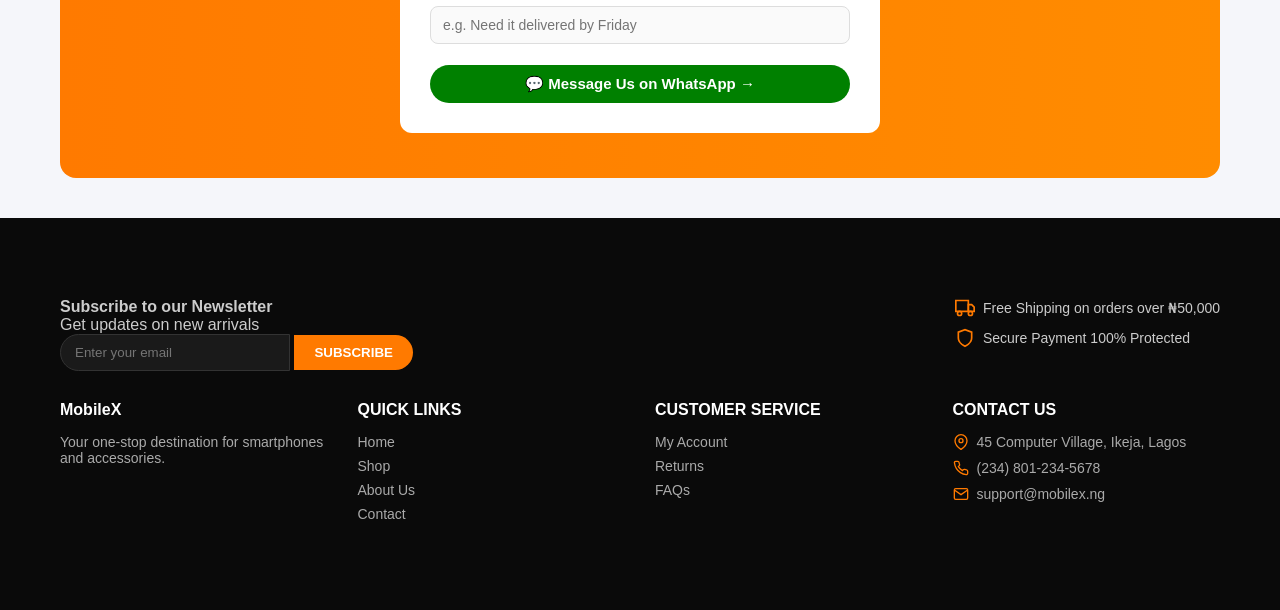
==== commit 0abb2fc1: "Chage some svg icon" ====
--- a/index.html
+++ b/index.html
@@ -112,8 +112,8 @@
       </div>
       <div class="brands-row">
         <img src="https://upload.wikimedia.org/wikipedia/commons/f/fa/Apple_logo_black.svg" alt="Apple">
-        <img src="https://upload.wikimedia.org/wikipedia/commons/2/24/Samsung_Logo.svg" alt="Samsung">
-        <img src="https://upload.wikimedia.org/wikipedia/commons/4/49/Realme_Logo.svg" alt="Realme">
+        <img src="https://upload.wikimedia.org/wikipedia/commons/b/b7/Samsung_Black_icon.svg?utm_source=commons.wikimedia.org&utm_campaign=index&utm_content=original" alt="Samsung">
+        <img src="https://upload.wikimedia.org/wikipedia/commons/8/88/Pixel_wordmark.svg?utm_source=commons.wikimedia.org&utm_campaign=index&utm_content=original">
       </div>
       <div class="off-badge">UP TO<br>30%<br>OFF</div>
     </div>
@@ -724,7 +724,10 @@
   localStorage.setItem("cookiesAccepted", "true");
   document.getElementById("cookieBox").style.display = "none";
 }
-</script>
+function toggleProfileMenu(e) {
+  e.stopPropagation();
+  document.getElementById('profileDropdown').classList.toggle('active');
+}
 </script>
 </body>
       </html>
--- a/style.css
+++ b/style.css
@@ -822,6 +822,9 @@
   overflow: hidden; 
   transition: max-height 0.4s ease;
 }
+.blog-full.active {
+  max-height: 500px;
+}
 .blog-full p {
   font-size: 14px; 
   color: #555; 
@@ -1353,16 +1356,16 @@
 .alert-ok-btn:hover {
   background: #e56d00;
 }
-
-/* SLIDING AUTH CONTAINER */
+/* AUTH — SLIDING PANEL (used by login/signup HTML) */
 .auth-container {
   position: relative;
   width: 100%;
   max-width: 768px;
-  min-height: 540px;
-  background: #fff;
-  border-radius: 14px;
-  box-shadow: 0 14px 36px rgba(0, 0, 0, 0.15);
+  min-height: 480px;
+  margin: 0 auto;
+  background: #fff;
+  border-radius: 16px;
+  box-shadow: 0 10px 40px rgba(0,0,0,0.08);
   overflow: hidden;
 }
 
@@ -1371,61 +1374,61 @@
   top: 0;
   height: 100%;
   width: 50%;
-  padding: 40px 44px;
+  padding: 40px;
   display: flex;
   flex-direction: column;
   justify-content: center;
   transition: all 0.6s ease-in-out;
 }
-
-.form-container form {
-  width: 100%;
-}
-
-.sign-in-container {
-  left: 0;
-  z-index: 2;
-}
-
-.sign-up-container {
-  left: 0;
-  opacity: 0;
-  z-index: 1;
-}
-
-.auth-container.right-panel-active .sign-in-container {
-  transform: translateX(100%);
-}
-
-.auth-container.right-panel-active .sign-up-container {
-  transform: translateX(100%);
-  opacity: 1;
-  z-index: 5;
-  animation: fadeIn 0.6s;
-}
-
-@keyframes fadeIn {
-  0%, 49.99% { opacity: 0; z-index: 1; }
-  50%, 100% { opacity: 1; z-index: 5; }
-}
+.sign-in-container { left: 0; z-index: 2; }
+.sign-up-container { left: 0; z-index: 1; opacity: 0; }
+
+.auth-container.right-panel-active .sign-in-container { transform: translateX(100%); opacity: 0; z-index: 1; }
+.auth-container.right-panel-active .sign-up-container { transform: translateX(100%); opacity: 1; z-index: 5; }
+
+.auth-container form h2 { font-size: 22px; color: #111; margin-bottom: 6px; }
+.auth-container .auth-subtitle { font-size: 13px; color: #777; margin-bottom: 22px; }
+
+.auth-container .form-group { margin-bottom: 16px; }
+.auth-container label { display: block; font-size: 13px; font-weight: 600; color: #333; margin-bottom: 6px; }
+.auth-container input {
+  width: 100%;
+  padding: 12px 14px;
+  border: 1px solid #ddd;
+  border-radius: 8px;
+  font-size: 14px;
+  outline: none;
+  transition: 0.2s;
+}
+.auth-container input:focus { border-color: #ff7a00; box-shadow: 0 0 0 3px rgba(255,122,0,0.1); }
+
+.auth-submit {
+  width: 100%;
+  text-align: center;
+  border: none;
+  cursor: pointer;
+  margin-top: 6px;
+  margin-bottom: 0;
+}
+
+.auth-container .auth-error { color: #e33; font-size: 13px; margin: 6px 0; min-height: 16px; }
+
+.mobile-switch { display: none; text-align: center; font-size: 13px; color: #666; margin-top: 16px; }
+.mobile-switch span { color: #ff7a00; font-weight: 700; cursor: pointer; }
+.mobile-switch span:hover { text-decoration: underline; }
 
 .overlay-container {
   position: absolute;
-  top: 0;
-  left: 50%;
-  width: 50%;
-  height: 100%;
+  top: 0; left: 50%;
+  width: 50%; height: 100%;
   overflow: hidden;
   transition: transform 0.6s ease-in-out;
   z-index: 100;
 }
-
-.auth-container.right-panel-active .overlay-container {
-  transform: translateX(-100%);
-}
+.auth-container.right-panel-active .overlay-container { transform: translateX(-100%); }
 
 .overlay {
-  background: linear-gradient(135deg, #ff7a00, #ff9a40);
+  background: linear-gradient(135deg, #ff7a00, #ff8c00);
   color: #fff;
   position: relative;
   left: -100%;
@@ -1433,15 +1436,11 @@
   width: 200%;
   transform: translateX(0);
   transition: transform 0.6s ease-in-out;
-}
-
-.auth-container.right-panel-active .overlay {
-  transform: translateX(50%);
-}
+  display: flex;
+}
+.auth-container.right-panel-active .overlay { transform: translateX(50%); }
 
 .overlay-panel {
-  position: absolute;
-  top: 0;
   width: 50%;
   height: 100%;
   display: flex;
@@ -1450,102 +1449,69 @@
   justify-content: center;
   text-align: center;
   padding: 0 40px;
-  transition: transform 0.6s ease-in-out;
-}
-
-.overlay-panel h2 {
-  margin-bottom: 12px;
-  font-size: 24px;
-}
-
-.overlay-panel p {
-  font-size: 14px;
-  line-height: 1.5;
-  margin-bottom: 24px;
-  opacity: 0.9;
-}
-
-.overlay-left {
-  transform: translateX(-20%);
-}
-
-.auth-container.right-panel-active .overlay-left {
-  transform: translateX(0);
-}
-
-.overlay-right {
-  right: 0;
-  transform: translateX(0);
-}
-
-.auth-container.right-panel-active .overlay-right {
-  transform: translateX(20%);
-}
+}
+.overlay-left { transform: translateX(-20%); }
+.overlay-right { right: 0; transform: translateX(0); }
+.auth-container.right-panel-active .overlay-left { transform: translateX(0); }
+.auth-container.right-panel-active .overlay-right { transform: translateX(20%); }
+
+.overlay-panel h2 { font-size: 24px; margin-bottom: 12px; }
+.overlay-panel p { font-size: 14px; margin-bottom: 20px; opacity: 0.95; }
 
 .ghost-btn {
   background: transparent;
   border: 2px solid #fff;
   color: #fff;
-  padding: 10px 32px;
-  border-radius: 8px;
-  font-size: 14px;
-  font-weight: 600;
+  padding: 10px 30px;
+  border-radius: 50px;
+  font-weight: 700;
   cursor: pointer;
-  width: auto;
-}
-
-.ghost-btn:hover {
-  background: rgba(255, 255, 255, 0.15);
-}
-
-.mobile-switch {
+  transition: 0.3s;
+}
+.ghost-btn:hover { background: rgba(255,255,255,0.15); }
+
+/* ALERT POPUP */
+.alert-overlay {
   display: none;
-}
-
-/* Below 700px: slide animation gives way to a simple stacked toggle */
-@media (max-width: 700px) {
-  .auth-container {
-    min-height: auto;
-  }
-
-  .overlay-container {
-    display: none;
-  }
-
-  .form-container {
-    position: relative;
-    width: 100%;
-    padding: 32px 24px;
-    opacity: 1 !important;
-    transform: none !important;
-    display: none;
-  }
-
-  .sign-in-container {
-    display: flex;
-  }
-
-  .auth-container.right-panel-active .sign-in-container {
-    display: none;
-  }
-
-  .auth-container.right-panel-active .sign-up-container {
-    display: flex;
-  }
-
-  .mobile-switch {
-    display: block;
-    text-align: center;
-    font-size: 13px;
-    color: #666;
-    margin-top: 16px;
-  }
-
-  .mobile-switch span {
-    color: #ff7a00;
-    font-weight: 600;
-    cursor: pointer;
-  }
+  position: fixed; inset: 0;
+  background: rgba(0,0,0,0.5);
+  align-items: center; justify-content: center;
+  z-index: 9999;
+}
+.alert-overlay.show { display: flex; }
+.alert-box {
+  background: #fff;
+  border-radius: 14px;
+  padding: 30px;
+  text-align: center;
+  max-width: 320px;
+  width: 90%;
+}
+.alert-icon {
+  width: 50px; height: 50px;
+  border-radius: 50%;
+  background: #1a9c4a;
+  color: #fff;
+  display: flex; align-items: center; justify-content: center;
+  font-size: 24px; margin: 0 auto 15px;
+}
+.alert-icon.error { background: #e33; }
+.alert-message { font-size: 14px; color: #333; margin-bottom: 20px; }
+.alert-ok-btn {
+  background: #ff7a00; color: #fff; border: none;
+  padding: 10px 30px; border-radius: 50px;
+  font-weight: 700; cursor: pointer;
+}
+
+/* MOBILE: stack instead of slide */
+@media (max-width: 768px) {
+  .auth-container { max-width: 420px; min-height: auto; }
+  .form-container { position: relative; width: 100%; display: none; padding: 30px 25px; }
+  .sign-in-container { display: block; opacity: 1; z-index: 1; transform: none; }
+  .auth-container.right-panel-active .sign-in-container { display: none; }
+  .auth-container.right-panel-active .sign-up-container { display: block; opacity: 1; z-index: 1; transform: none; }
+  .overlay-container { display: none; }
+  .mobile-switch { display: block; }
 }
 .toast {
   position: fixed;
@@ -1590,4 +1556,7 @@
   color: #fff;
   padding: 8px 14px;
   border-radius: 5px;
-}+}
+.blog-full.active {
+  max-height: 500px; /* enough to fit the full text */
+  }
